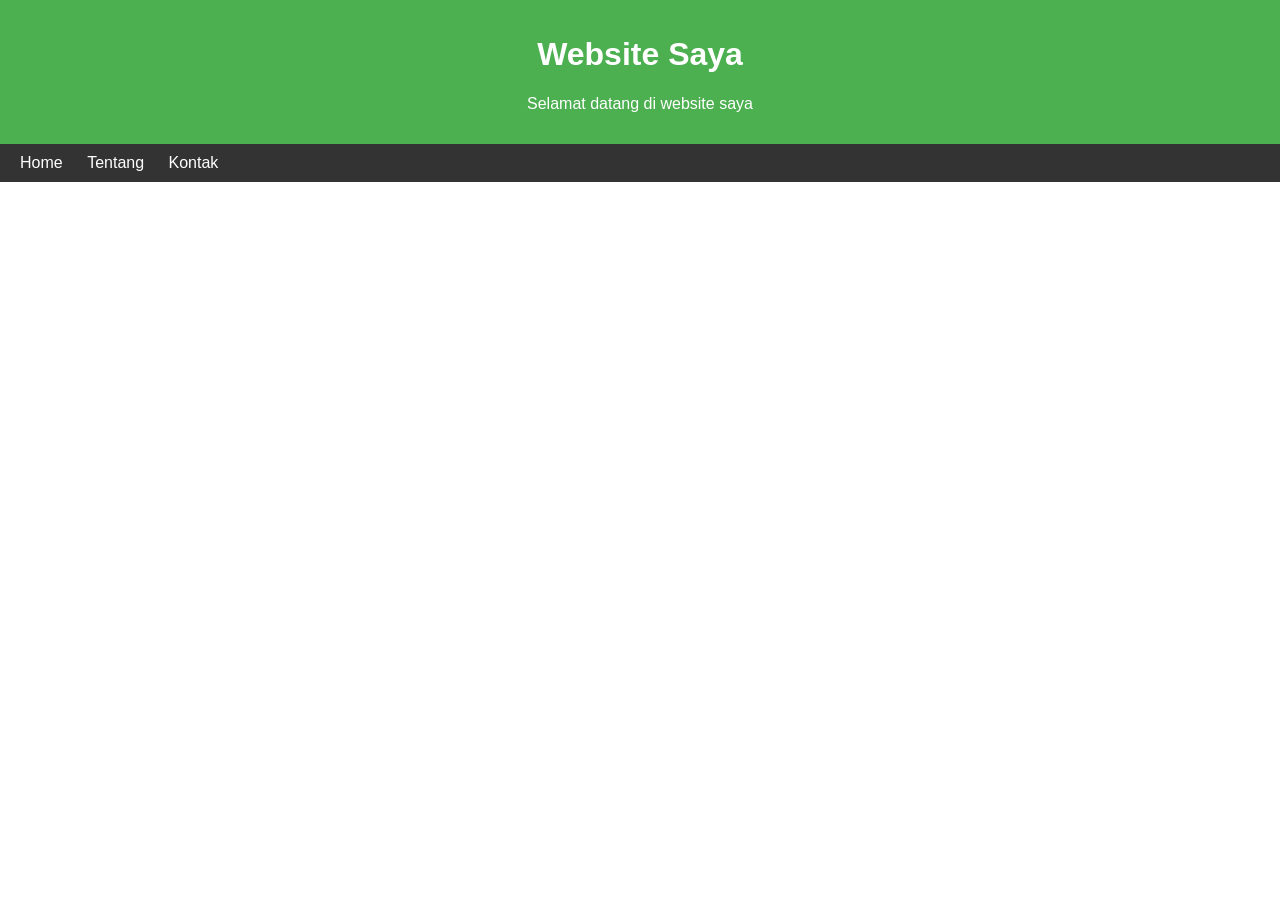
==== index.html @ 3e963b47 "nambah 3 halaman" ====
<!DOCTYPE html>
<html lang="id">
<head>
    <meta charset="UTF-8">
    <meta name="viewport" content="width=device-width, initial-scale=1.0">
    <title>Contoh Header</title>
    <link rel="stylesheet" href="style.css">
</head>
<body>
    <header>
    <h1>Website Saya</h1>
    <p>Selamat datang di website saya</p>
    </header>
<nav>
    <a href="#">Home</a>
    <a href="tentang.html">Tentang</a>
    <a href="kontak.html">Kontak</a>
</nav>

</body>
</html>
---- style.css ----
body {
            margin: 0;
            font-family: Arial, sans-serif;
        }
        header {
            background-color: #4CAF50;
            color: white;
            padding: 15px;
            text-align: center;
        }
        nav {
            background-color: #333;
            padding: 10px;
        }
        nav a {
            color: white;
            margin: 0 10px;
            text-decoration: none;
        }
        nav a:hover {
            text-decoration: underline;
        }
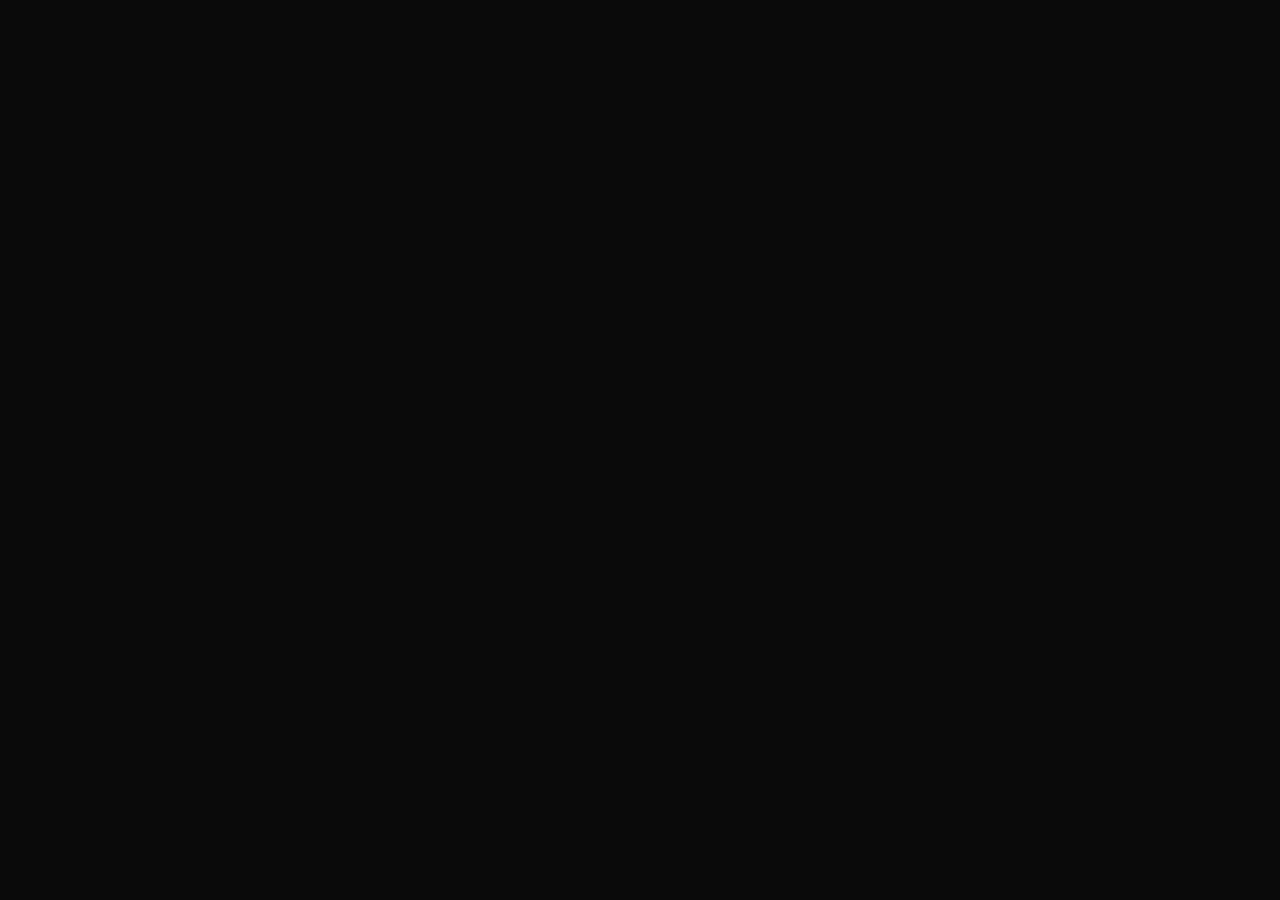
==== commit 247a3f4f: "new web" ====
--- a/index.html
+++ b/index.html
@@ -1,21 +1,216 @@
 <!DOCTYPE html>
 <html lang="id">
+
 <head>
-    <meta charset="UTF-8">
-    <meta name="viewport" content="width=device-width, initial-scale=1.0">
-    <title>Contoh Header</title>
-    <link rel="stylesheet" href="style.css">
-</head>
-<body>
-    <header>
-    <h1>Website Saya</h1>
-    <p>Selamat datang di website saya</p>
-    </header>
-<nav>
-    <a href="#">Home</a>
-    <a href="tentang.html">Tentang</a>
-    <a href="kontak.html">Kontak</a>
-</nav>
-
-</body>
-</html>+  <meta charset="UTF-8">
+  <meta name="viewport" content="width=device-width, initial-scale=1.0">
+  <title>LUXORA — Aksesori Premium Pria & Wanita</title>
+  <link
+    href="https://fonts.googleapis.com/css2?family=Cormorant+Garamond:ital,wght@0,300;0,400;0,600;1,300;1,400&family=Montserrat:wght@300;400;500;600&display=swap"
+    rel="stylesheet">
+  <style>
+    :root {
+      --gold: #C9A96E;
+      --gold-light: #E8D5B0;
+      --gold-dark: #9A7A45;
+      --black: #0A0A0A;
+      --dark: #111111;
+      --dark2: #1A1A1A;
+      --dark3: #222222;
+      --white: #F8F4EE;
+      --gray: #888888;
+      --gray2: #555555;
+    }
+
+    *,
+    *::before,
+    *::after {
+      box-sizing: border-box;
+      margin: 0;
+      padding: 0;
+    }
+
+    html {
+      scroll-behavior: smooth;
+    }
+
+    body {
+      font-family: 'Montserrat', sans-serif;
+      background: var(--black);
+      color: var(--white);
+      overflow-x: hidden;
+      cursor: none;
+    }
+
+    .cursor {
+      width: 10px;
+      height: 10px;
+      background: var(--gold);
+      border-radius: 50%;
+      position: fixed;
+      z-index: 9999;
+      pointer-events: none;
+      transform: translate(-50%, -50%);
+      transition: transform 0.1s ease;
+    }
+
+    .cursor-follower {
+      width: 36px;
+      height: 36px;
+      border: 1px solid var(--gold);
+      border-radius: 50%;
+      position: fixed;
+      z-index: 9998;
+      pointer-events: none;
+      transform: translate(-50%, -50%);
+      transition: all 0.15s ease;
+      opacity: 0.6;
+    }
+
+    ::-webkit-scrollbar {
+      width: 4px;
+    }
+
+    ::-webkit-scrollbar-track {
+      background: var(--dark);
+    }
+
+    ::-webkit-scrollbar-thumb {
+      background: var(--gold);
+      border-radius: 2px;
+    }
+
+    nav {
+      position: fixed;
+      top: 0;
+      left: 0;
+      right: 0;
+      z-index: 100;
+      display: flex;
+      align-items: center;
+      justify-content: space-between;
+      padding: 24px 60px;
+      background: linear-gradient(to bottom, rgba(10, 10, 10, 0.95) 0%, transparent 100%);
+      transition: background 0.4s;
+    }
+
+    nav.scrolled {
+      background: rgba(10, 10, 10, 0.97);
+      border-bottom: 1px solid rgba(201, 169, 110, 0.15);
+    }
+
+    .nav-logo {
+      font-family: 'Cormorant Garamond', serif;
+      font-size: 26px;
+      font-weight: 300;
+      letter-spacing: 6px;
+      color: var(--gold);
+      text-decoration: none;
+    }
+
+    .nav-logo span {
+      font-style: italic;
+      font-weight: 400;
+    }
+
+    .nav-links {
+      display: flex;
+      gap: 36px;
+      list-style: none;
+    }
+    .nav-links a {
+      text-decoration: none;
+      color: var(--white);
+      font-size: 11px;
+      font-weight: 500;
+      letter-spacing: 3px;
+      text-transform: uppercase;
+      position: relative;
+      transition: color 0.3s;
+    }
+
+    .nav-links a::after {
+      content: '';
+      position: absolute;
+      bottom: -4px;
+      left: 0;
+      right: 0;
+      height: 1px;
+      background: var(--gold);
+      transform: scaleX(0);
+      transition: transform 0.3s;
+    }
+
+    .nav-links a:hover {
+      color: var(--gold);
+    }
+
+    .nav-links a:hover::after {
+      transform: scaleX(1);
+    }
+
+    .nav-icons {
+      display: flex;
+      gap: 22px;
+      align-items: center;
+    }
+
+    .nav-icons button {
+      background: none;
+      border: none;
+      color: var(--white);
+      font-size: 18px;
+      cursor: none;
+      transition: color 0.3s;
+      position: relative;
+    }
+    .nav-icons button:hover {
+      color: var(--gold);
+    }
+
+    .cart-badge {
+      position: absolute;
+      top: -8px;
+      right: -8px;
+      width: 17px;
+      height: 17px;
+      background: var(--gold);
+      border-radius: 50%;
+      font-size: 9px;
+      font-weight: 600;
+      color: var(--black);
+      display: flex;
+      align-items: center;
+      justify-content: center;
+    }
+
+    /* ── HERO ── */
+    .hero {
+      height: 100vh;
+      position: relative;
+      display: flex;
+      align-items: center;
+      justify-content: center;
+      overflow: hidden;
+    }
+
+    .hero-bg {
+      position: absolute;
+      inset: 0;
+      background:
+        radial-gradient(ellipse 80% 60% at 70% 50%, rgba(201, 169, 110, 0.08) 0%, transparent 60%),
+        radial-gradient(ellipse 50% 80% at 20% 80%, rgba(201, 169, 110, 0.05) 0%, transparent 50%),
+        var(--black);
+    }
+
+    /* Animated grid lines */
+    .hero-bg::before {
+      content: '';
+      position: absolute;
+      inset: 0;
+      background-image:
+        linear-gradient(rgba(201, 169, 110, 0.04) 1px, transparent 1px),
+        linear-gradient(90deg, rgba(201, 169, 110, 0.04) 1px, transparent 1px);
+      background-size: 80px 80px;
+      animation: gridPan 20s linear infinite;
+    }
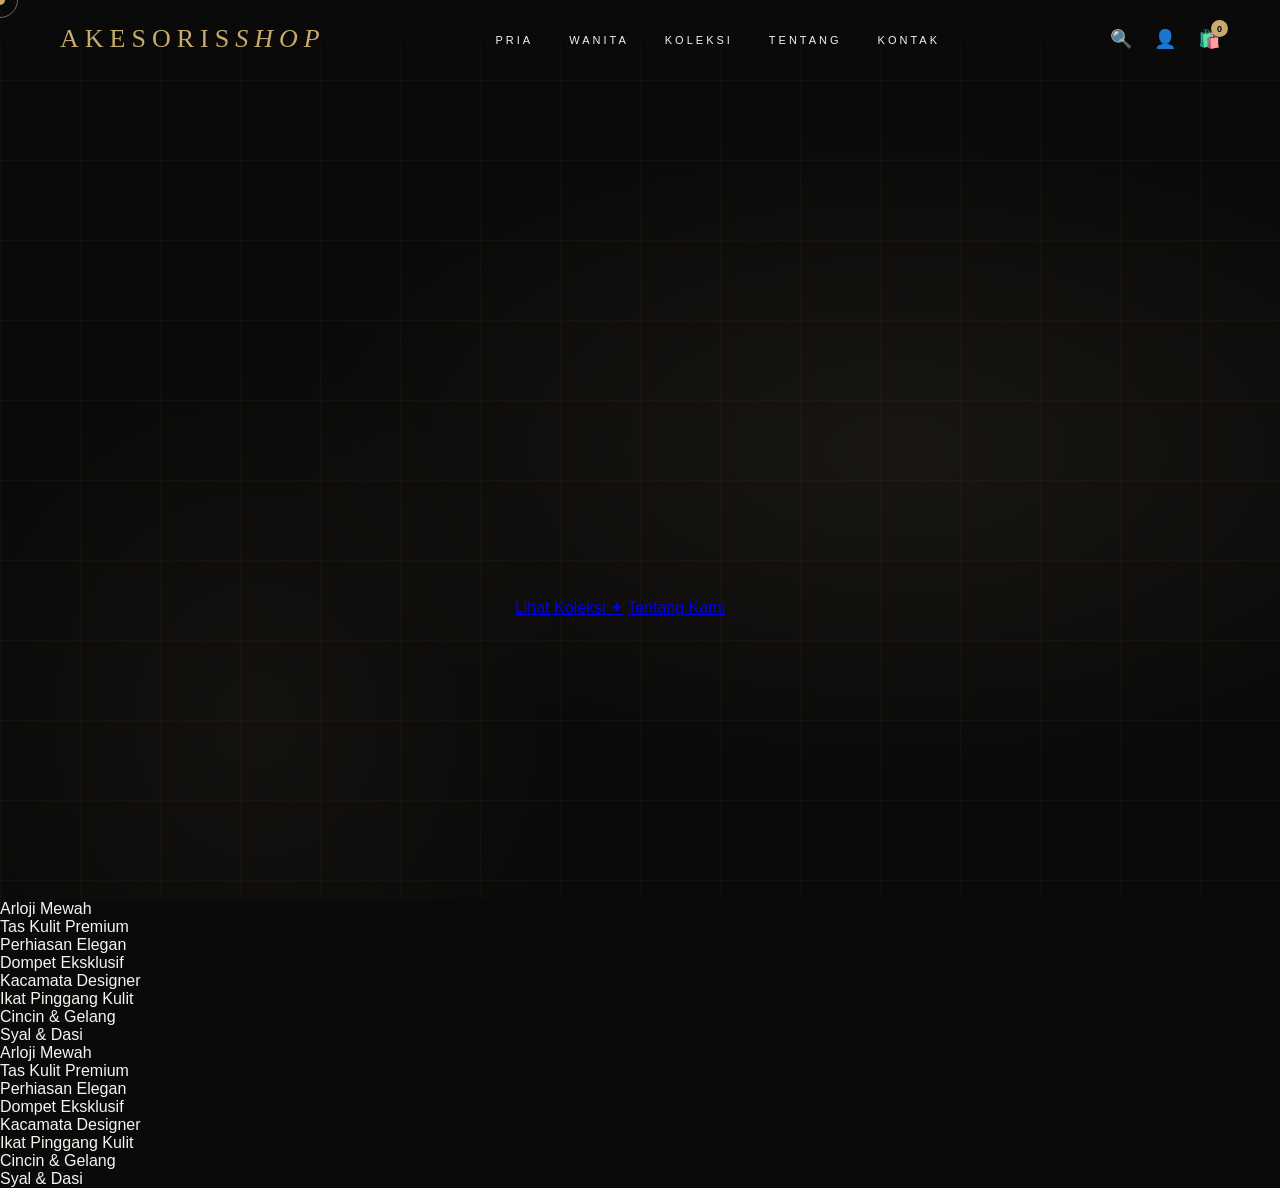
==== commit c5a515f3: "Nambah teks" ====
--- a/index.html
+++ b/index.html
@@ -4,213 +4,106 @@
 <head>
   <meta charset="UTF-8">
   <meta name="viewport" content="width=device-width, initial-scale=1.0">
-  <title>LUXORA — Aksesori Premium Pria & Wanita</title>
+  <title>Akeseoris Shop</title>
   <link
     href="https://fonts.googleapis.com/css2?family=Cormorant+Garamond:ital,wght@0,300;0,400;0,600;1,300;1,400&family=Montserrat:wght@300;400;500;600&display=swap"
     rel="stylesheet">
-  <style>
-    :root {
-      --gold: #C9A96E;
-      --gold-light: #E8D5B0;
-      --gold-dark: #9A7A45;
-      --black: #0A0A0A;
-      --dark: #111111;
-      --dark2: #1A1A1A;
-      --dark3: #222222;
-      --white: #F8F4EE;
-      --gray: #888888;
-      --gray2: #555555;
-    }
+  <link rel="stylesheet" href="style.css">
+</head>
+<body>
+  <div class="cursor" id="cursor"></div>
+  <div class="cursor-follower" id="cursorFollower"></div>
 
-    *,
-    *::before,
-    *::after {
-      box-sizing: border-box;
-      margin: 0;
-      padding: 0;
-    }
-
-    html {
-      scroll-behavior: smooth;
-    }
-
-    body {
-      font-family: 'Montserrat', sans-serif;
-      background: var(--black);
-      color: var(--white);
-      overflow-x: hidden;
-      cursor: none;
-    }
-
-    .cursor {
-      width: 10px;
-      height: 10px;
-      background: var(--gold);
-      border-radius: 50%;
-      position: fixed;
-      z-index: 9999;
-      pointer-events: none;
-      transform: translate(-50%, -50%);
-      transition: transform 0.1s ease;
-    }
-
-    .cursor-follower {
-      width: 36px;
-      height: 36px;
-      border: 1px solid var(--gold);
-      border-radius: 50%;
-      position: fixed;
-      z-index: 9998;
-      pointer-events: none;
-      transform: translate(-50%, -50%);
-      transition: all 0.15s ease;
-      opacity: 0.6;
-    }
-
-    ::-webkit-scrollbar {
-      width: 4px;
-    }
-
-    ::-webkit-scrollbar-track {
-      background: var(--dark);
-    }
-
-    ::-webkit-scrollbar-thumb {
-      background: var(--gold);
-      border-radius: 2px;
-    }
-
-    nav {
-      position: fixed;
-      top: 0;
-      left: 0;
-      right: 0;
-      z-index: 100;
-      display: flex;
-      align-items: center;
-      justify-content: space-between;
-      padding: 24px 60px;
-      background: linear-gradient(to bottom, rgba(10, 10, 10, 0.95) 0%, transparent 100%);
-      transition: background 0.4s;
-    }
-
-    nav.scrolled {
-      background: rgba(10, 10, 10, 0.97);
-      border-bottom: 1px solid rgba(201, 169, 110, 0.15);
-    }
-
-    .nav-logo {
-      font-family: 'Cormorant Garamond', serif;
-      font-size: 26px;
-      font-weight: 300;
-      letter-spacing: 6px;
-      color: var(--gold);
-      text-decoration: none;
-    }
-
-    .nav-logo span {
-      font-style: italic;
-      font-weight: 400;
-    }
-
-    .nav-links {
-      display: flex;
-      gap: 36px;
-      list-style: none;
-    }
-    .nav-links a {
-      text-decoration: none;
-      color: var(--white);
-      font-size: 11px;
-      font-weight: 500;
-      letter-spacing: 3px;
-      text-transform: uppercase;
-      position: relative;
-      transition: color 0.3s;
-    }
-
-    .nav-links a::after {
-      content: '';
-      position: absolute;
-      bottom: -4px;
-      left: 0;
-      right: 0;
-      height: 1px;
-      background: var(--gold);
-      transform: scaleX(0);
-      transition: transform 0.3s;
-    }
-
-    .nav-links a:hover {
-      color: var(--gold);
-    }
-
-    .nav-links a:hover::after {
-      transform: scaleX(1);
-    }
-
-    .nav-icons {
-      display: flex;
-      gap: 22px;
-      align-items: center;
-    }
-
-    .nav-icons button {
-      background: none;
-      border: none;
-      color: var(--white);
-      font-size: 18px;
-      cursor: none;
-      transition: color 0.3s;
-      position: relative;
-    }
-    .nav-icons button:hover {
-      color: var(--gold);
-    }
-
-    .cart-badge {
-      position: absolute;
-      top: -8px;
-      right: -8px;
-      width: 17px;
-      height: 17px;
-      background: var(--gold);
-      border-radius: 50%;
-      font-size: 9px;
-      font-weight: 600;
-      color: var(--black);
-      display: flex;
-      align-items: center;
-      justify-content: center;
-    }
-
-    /* ── HERO ── */
-    .hero {
-      height: 100vh;
-      position: relative;
-      display: flex;
-      align-items: center;
-      justify-content: center;
-      overflow: hidden;
-    }
-
-    .hero-bg {
-      position: absolute;
-      inset: 0;
-      background:
-        radial-gradient(ellipse 80% 60% at 70% 50%, rgba(201, 169, 110, 0.08) 0%, transparent 60%),
-        radial-gradient(ellipse 50% 80% at 20% 80%, rgba(201, 169, 110, 0.05) 0%, transparent 50%),
-        var(--black);
-    }
-
-    /* Animated grid lines */
-    .hero-bg::before {
-      content: '';
-      position: absolute;
-      inset: 0;
-      background-image:
-        linear-gradient(rgba(201, 169, 110, 0.04) 1px, transparent 1px),
-        linear-gradient(90deg, rgba(201, 169, 110, 0.04) 1px, transparent 1px);
-      background-size: 80px 80px;
-      animation: gridPan 20s linear infinite;
-    }+  <nav id="navbar">
+    <a href="#" class="nav-logo">AKESORIS<span>SHOP</span></a>
+    <ul class="nav-links">
+      <li><a href="#pria">Pria</a></li>
+      <li><a href="#wanita">Wanita</a></li>
+      <li><a href="#koleksi">Koleksi</a></li>
+      <li><a href="#tentang">Tentang</a></li>
+      <li><a href="#kontak">Kontak</a></li>
+    </ul>
+    <div class="nav-icons">
+      <button title="Cari" onclick="toggleSearch()">🔍</button>
+      <button title="Akun" onclick="toggleUser()">👤</button>
+      <button onclick="toggleCart()" title="Keranjang" style="position:relative">
+        🛍️
+        <span class="cart-badge" id="cartBadge">0</span>
+      </button>
+    </div>
+  </nav>
+  <section class="hero">
+    <div class="hero-bg">
+      <div class="hero-float"></div>
+      <div class="hero-float"></div>
+      <div class="hero-float"></div>
+    </div>
+    <div class="hero-content">
+      <p class="hero-eyebrow">Koleksi Eksklusif 2025</p>
+      <h1 class="hero-title">Gaya Yang<br><em>Berbicara</em></h1>
+      <p class="hero-subtitle">Aksesori Premium · Pria & Wanita · Kurated dengan Selera</p>
+      <div class="hero-cta">
+        <a href="#koleksi" class="btn-primary">Lihat Koleksi ✦</a>
+        <a href="#tentang" class="btn-outline">Tentang Kami</a>
+      </div>
+    </div>
+    <div class="hero-scroll">
+      <span>Scroll</span>
+      <div class="scroll-line"></div>
+    </div>
+  </section>
+    </section>
+  <div class="marquee-section">
+    <div class="marquee-track" id="marqueeTrack">
+      <div class="marquee-item"><span>Arloji Mewah</span>
+        <div class="marquee-dot"></div>
+      </div>
+      <div class="marquee-item"><span>Tas Kulit Premium</span>
+        <div class="marquee-dot"></div>
+      </div>
+      <div class="marquee-item"><span>Perhiasan Elegan</span>
+        <div class="marquee-dot"></div>
+      </div>
+      <div class="marquee-item"><span>Dompet Eksklusif</span>
+        <div class="marquee-dot"></div>
+      </div>
+      <div class="marquee-item"><span>Kacamata Designer</span>
+        <div class="marquee-dot"></div>
+      </div>
+      <div class="marquee-item"><span>Ikat Pinggang Kulit</span>
+        <div class="marquee-dot"></div>
+      </div>
+      <div class="marquee-item"><span>Cincin & Gelang</span>
+        <div class="marquee-dot"></div>
+      </div>
+      <div class="marquee-item"><span>Syal & Dasi</span>
+        <div class="marquee-dot"></div>
+      </div>
+      <div class="marquee-item"><span>Arloji Mewah</span>
+        <div class="marquee-dot"></div>
+      </div>
+      <div class="marquee-item"><span>Tas Kulit Premium</span>
+        <div class="marquee-dot"></div>
+      </div>
+      <div class="marquee-item"><span>Perhiasan Elegan</span>
+        <div class="marquee-dot"></div>
+      </div>
+      <div class="marquee-item"><span>Dompet Eksklusif</span>
+        <div class="marquee-dot"></div>
+      </div>
+      <div class="marquee-item"><span>Kacamata Designer</span>
+        <div class="marquee-dot"></div>
+      </div>
+      <div class="marquee-item"><span>Ikat Pinggang Kulit</span>
+        <div class="marquee-dot"></div>
+      </div>
+      <div class="marquee-item"><span>Cincin & Gelang</span>
+        <div class="marquee-dot"></div>
+      </div>
+      <div class="marquee-item"><span>Syal & Dasi</span>
+        <div class="marquee-dot"></div>
+      </div>
+    </div>
+  </div>
+</body>
+</html>
--- a/style.css
+++ b/style.css
@@ -0,0 +1,260 @@
+
+:root {
+      --gold: #C9A96E;
+      --gold-light: #E8D5B0;
+      --gold-dark: #9A7A45;
+      --black: #0A0A0A;
+      --dark: #111111;
+      --dark2: #1A1A1A;
+      --dark3: #222222;
+      --white: #F8F4EE;
+      --gray: #888888;
+      --gray2: #555555;
+    }
+
+    *,
+    *::before,
+    *::after {
+      box-sizing: border-box;
+      margin: 0;
+      padding: 0;
+    }
+
+    html {
+      scroll-behavior: smooth;
+    }
+
+    body {
+      font-family: 'Montserrat', sans-serif;
+      background: var(--black);
+      color: var(--white);
+      overflow-x: hidden;
+      cursor: none;
+    }
+
+    .cursor {
+      width: 10px;
+      height: 10px;
+      background: var(--gold);
+      border-radius: 50%;
+      position: fixed;
+      z-index: 9999;
+      pointer-events: none;
+      transform: translate(-50%, -50%);
+      transition: transform 0.1s ease;
+    }
+
+    .cursor-follower {
+      width: 36px;
+      height: 36px;
+      border: 1px solid var(--gold);
+      border-radius: 50%;
+      position: fixed;
+      z-index: 9998;
+      pointer-events: none;
+      transform: translate(-50%, -50%);
+      transition: all 0.15s ease;
+      opacity: 0.6;
+    }
+
+    ::-webkit-scrollbar {
+      width: 4px;
+    }
+
+    ::-webkit-scrollbar-track {
+      background: var(--dark);
+    }
+
+    ::-webkit-scrollbar-thumb {
+      background: var(--gold);
+      border-radius: 2px;
+    }
+
+    nav {
+      position: fixed;
+      top: 0;
+      left: 0;
+      right: 0;
+      z-index: 100;
+      display: flex;
+      align-items: center;
+      justify-content: space-between;
+      padding: 24px 60px;
+      background: linear-gradient(to bottom, rgba(10, 10, 10, 0.95) 0%, transparent 100%);
+      transition: background 0.4s;
+    }
+
+    nav.scrolled {
+      background: rgba(10, 10, 10, 0.97);
+      border-bottom: 1px solid rgba(201, 169, 110, 0.15);
+    }
+
+    .nav-logo {
+      font-family: 'Cormorant Garamond', serif;
+      font-size: 26px;
+      font-weight: 300;
+      letter-spacing: 6px;
+      color: var(--gold);
+      text-decoration: none;
+    }
+
+    .nav-logo span {
+      font-style: italic;
+      font-weight: 400;
+    }
+
+    .nav-links {
+      display: flex;
+      gap: 36px;
+      list-style: none;
+    }
+    .nav-links a {
+      text-decoration: none;
+      color: var(--white);
+      font-size: 11px;
+      font-weight: 500;
+      letter-spacing: 3px;
+      text-transform: uppercase;
+      position: relative;
+      transition: color 0.3s;
+    }
+
+    .nav-links a::after {
+      content: '';
+      position: absolute;
+      bottom: -4px;
+      left: 0;
+      right: 0;
+      height: 1px;
+      background: var(--gold);
+      transform: scaleX(0);
+      transition: transform 0.3s;
+    }
+
+    .nav-links a:hover {
+      color: var(--gold);
+    }
+
+    .nav-links a:hover::after {
+      transform: scaleX(1);
+    }
+
+    .nav-icons {
+      display: flex;
+      gap: 22px;
+      align-items: center;
+    }
+
+    .nav-icons button {
+      background: none;
+      border: none;
+      color: var(--white);
+      font-size: 18px;
+      cursor: none;
+      transition: color 0.3s;
+      position: relative;
+    }
+    .nav-icons button:hover {
+      color: var(--gold);
+    }
+
+    .cart-badge {
+      position: absolute;
+      top: -8px;
+      right: -8px;
+      width: 17px;
+      height: 17px;
+      background: var(--gold);
+      border-radius: 50%;
+      font-size: 9px;
+      font-weight: 600;
+      color: var(--black);
+      display: flex;
+      align-items: center;
+      justify-content: center;
+    }
+
+    .hero {
+      height: 100vh;
+      position: relative;
+      display: flex;
+      align-items: center;
+      justify-content: center;
+      overflow: hidden;
+    }
+
+    .hero-bg {
+      position: absolute;
+      inset: 0;
+      background:
+        radial-gradient(ellipse 80% 60% at 70% 50%, rgba(201, 169, 110, 0.08) 0%, transparent 60%),
+        radial-gradient(ellipse 50% 80% at 20% 80%, rgba(201, 169, 110, 0.05) 0%, transparent 50%),
+        var(--black);
+    }
+
+    .hero-bg::before {
+      content: '';
+      position: absolute;
+      inset: 0;
+      background-image:
+        linear-gradient(rgba(201, 169, 110, 0.04) 1px, transparent 1px),
+        linear-gradient(90deg, rgba(201, 169, 110, 0.04) 1px, transparent 1px);
+      background-size: 80px 80px;
+      animation: gridPan 20s linear infinite;
+    }
+  
+    @keyframes gridPan {
+      from {
+        transform: translateY(0);
+      }
+
+      to {
+        transform: translateY(80px);
+      }
+    }
+
+    .hero-content {
+      position: relative;
+      z-index: 2;
+      text-align: center;
+      max-width: 900px;
+      padding: 0 24px;
+    }
+
+    .hero-eyebrow {
+      font-size: 10px;
+      letter-spacing: 5px;
+      text-transform: uppercase;
+      color: var(--gold);
+      margin-bottom: 28px;
+      font-weight: 500;
+      opacity: 0;
+      animation: fadeUp 1s 0.3s forwards;
+    }
+
+    .hero-title {
+      font-family: 'Cormorant Garamond', serif;
+      font-size: clamp(64px, 10vw, 130px);
+      font-weight: 300;
+      line-height: 0.9;
+      letter-spacing: -2px;
+      color: var(--white);
+      opacity: 0;
+      animation: fadeUp 1s 0.5s forwards;
+    }
+
+    .hero-title em {
+      font-style: italic;
+      color: var(--gold);
+      display: block;
+    }
+
+    .hero-subtitle {
+      font-size: 12px;
+      letter-spacing: 3px;
+      color: var(--gray);
+      margin-top: 32px;
+      font-weight: 300;
+      opacity: 0;
+      animation: fadeUp 1s 0.7s forwards;
+    }
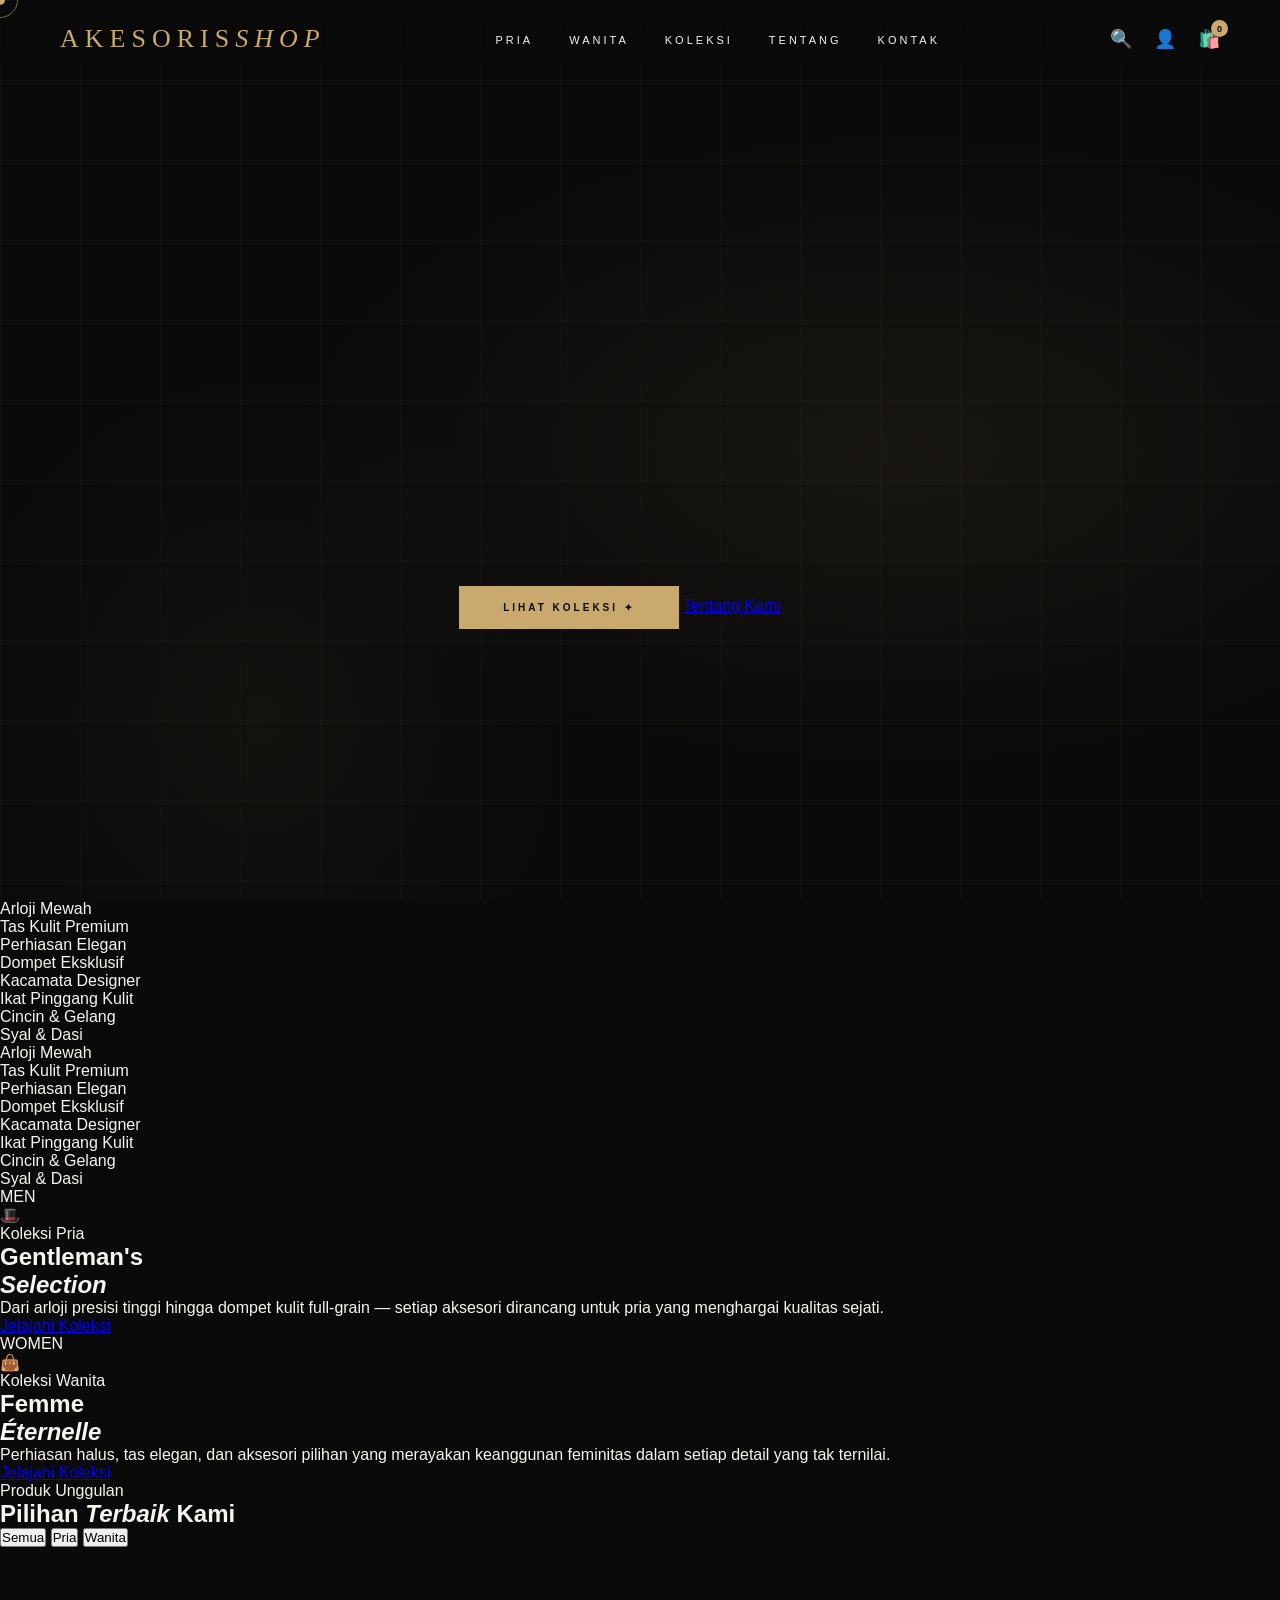
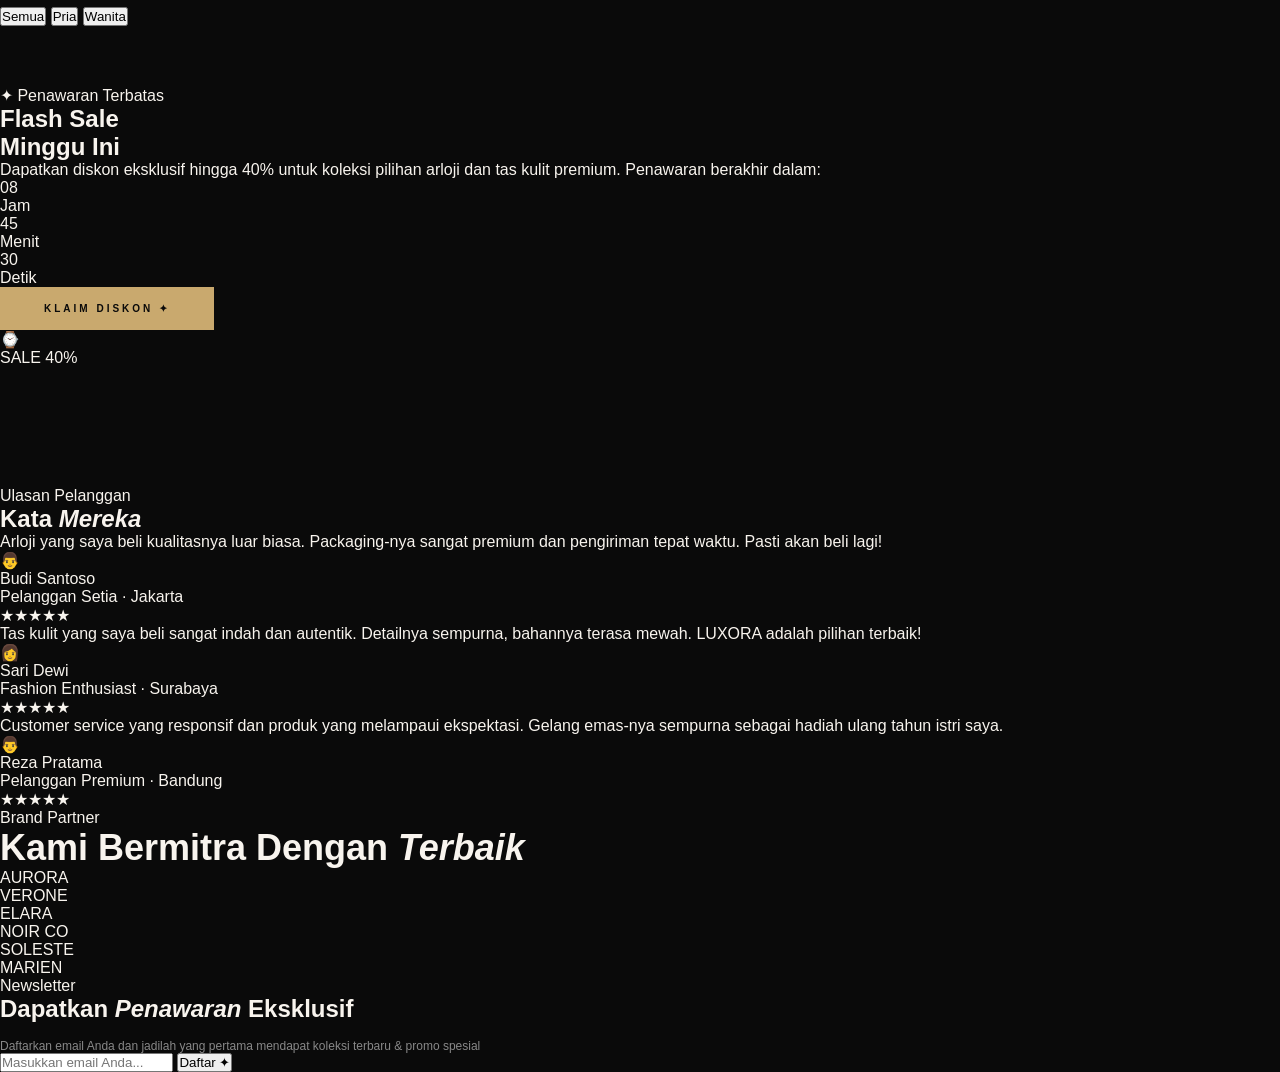
==== commit 3955748a: "Add brand partner section and newsletter signup" ====
--- a/index.html
+++ b/index.html
@@ -10,6 +10,7 @@
     rel="stylesheet">
   <link rel="stylesheet" href="style.css">
 </head>
+
 <body>
   <div class="cursor" id="cursor"></div>
   <div class="cursor-follower" id="cursorFollower"></div>
@@ -52,7 +53,7 @@
       <div class="scroll-line"></div>
     </div>
   </section>
-    </section>
+  </section>
   <div class="marquee-section">
     <div class="marquee-track" id="marqueeTrack">
       <div class="marquee-item"><span>Arloji Mewah</span>
@@ -105,5 +106,177 @@
       </div>
     </div>
   </div>
+  <div class="categories-section">
+    <div class="cat-grid">
+      <div class="cat-panel men" id="pria">
+        <div class="cat-bg-text">MEN</div>
+        <div class="cat-icon-display">🎩</div>
+        <div class="cat-content">
+          <p class="cat-label">Koleksi Pria</p>
+          <h2 class="cat-title">Gentleman's<br><em>Selection</em></h2>
+          <p class="cat-desc">Dari arloji presisi tinggi hingga dompet kulit full-grain — setiap aksesori dirancang
+            untuk pria yang menghargai kualitas sejati.</p>
+          <a href="#" class="cat-link" onclick="filterGender('pria')">
+            <div class="cat-link-line"></div>
+            Jelajahi Koleksi
+          </a>
+        </div>
+      </div>
+      <div class="cat-panel women" id="wanita">
+        <div class="cat-bg-text">WOMEN</div>
+        <div class="cat-icon-display">👜</div>
+        <div class="cat-content">
+          <p class="cat-label">Koleksi Wanita</p>
+          <h2 class="cat-title">Femme<br><em>Éternelle</em></h2>
+          <p class="cat-desc">Perhiasan halus, tas elegan, dan aksesori pilihan yang merayakan keanggunan feminitas
+            dalam setiap detail yang tak ternilai.</p>
+          <a href="#" class="cat-link" onclick="filterGender('wanita')">
+            <div class="cat-link-line"></div>
+            Jelajahi Koleksi
+          </a>
+        </div>
+      </div>
+    </div>
+  </div>
+  <section class="gender-section" id="koleksi">
+    <div class="section-header">
+      <p class="section-eyebrow">Produk Unggulan</p>
+      <h2 class="section-title">Pilihan <em>Terbaik</em> Kami</h2>
+      <div class="section-divider"></div>
+    </div>
+
+    <div class="gender-tabs" style="margin-bottom:60px">
+      <button class="gender-tab active" onclick="filterGender('semua', this)">Semua</button>
+      <button class="gender-tab" onclick="filterGender('pria', this)">Pria</button>
+      <button class="gender-tab" onclick="filterGender('wanita', this)">Wanita</button>
+    </div>
+
+    <div class="product-grid" id="productGrid">
+    </div>
+  </section>
+  <div class="gender-tabs" style="margin-bottom:60px">
+    <button class="gender-tab active" onclick="filterGender('semua', this)">Semua</button>
+    <button class="gender-tab" onclick="filterGender('pria', this)">Pria</button>
+    <button class="gender-tab" onclick="filterGender('wanita', this)">Wanita</button>
+  </div>
+
+  <div class="product-grid" id="productGrid">
+  </div>
+  </section>
+
+  <div style="padding: 0 0 120px;">
+    <div class="featured-banner">
+      <div>
+        <p class="featured-eyebrow">✦ Penawaran Terbatas</p>
+        <h2 class="featured-title">Flash Sale<br><strong>Minggu Ini</strong></h2>
+        <p class="featured-text">Dapatkan diskon eksklusif hingga 40% untuk koleksi pilihan arloji dan tas kulit
+          premium. Penawaran berakhir dalam:</p>
+        <div class="countdown" id="countdown">
+          <div class="countdown-item">
+            <div class="countdown-num" id="cdH">08</div>
+            <div class="countdown-label">Jam</div>
+          </div>
+          <div class="countdown-item">
+            <div class="countdown-num" id="cdM">45</div>
+            <div class="countdown-label">Menit</div>
+          </div>
+          <div class="countdown-item">
+            <div class="countdown-num" id="cdS">30</div>
+            <div class="countdown-label">Detik</div>
+          </div>
+        </div>
+        <button class="btn-primary" onclick="showToast('Penawaran disimpan!')">Klaim Diskon ✦</button>
+      </div>
+      <div class="featured-visual">
+        <div class="featured-circle">
+          <div class="featured-emoji">⌚</div>
+        </div>
+        <div class="featured-tag">SALE 40%</div>
+      </div>
+    </div>
+  </div>
+  <section class="testimonial-section">
+    <div class="section-header">
+      <p class="section-eyebrow">Ulasan Pelanggan</p>
+      <h2 class="section-title">Kata <em>Mereka</em></h2>
+      <div class="section-divider"></div>
+    </div>
+    <div class="testimonial-grid">
+      <div class="testimonial-card">
+        <p class="testimonial-text">Arloji yang saya beli kualitasnya luar biasa. Packaging-nya sangat premium dan
+          pengiriman tepat waktu. Pasti akan beli lagi!</p>
+        <div class="testimonial-author">
+          <div class="author-avatar">👨</div>
+          <div>
+            <div class="author-name">Budi Santoso</div>
+            <div class="author-role">Pelanggan Setia · Jakarta</div>
+            <div class="author-stars">
+              <span class="star">★</span><span class="star">★</span><span class="star">★</span><span
+                class="star">★</span><span class="star">★</span>
+            </div>
+          </div>
+        </div>
+      </div>
+      <div class="testimonial-card">
+        <p class="testimonial-text">Tas kulit yang saya beli sangat indah dan autentik. Detailnya sempurna, bahannya
+          terasa mewah. LUXORA adalah pilihan terbaik!</p>
+        <div class="testimonial-author">
+          <div class="author-avatar">👩</div>
+          <div>
+            <div class="author-name">Sari Dewi</div>
+            <div class="author-role">Fashion Enthusiast · Surabaya</div>
+            <div class="author-stars">
+              <span class="star">★</span><span class="star">★</span><span class="star">★</span><span
+                class="star">★</span><span class="star">★</span>
+            </div>
+          </div>
+        </div>
+      </div>
+      <div class="testimonial-card">
+        <p class="testimonial-text">Customer service yang responsif dan produk yang melampaui ekspektasi. Gelang
+          emas-nya sempurna sebagai hadiah ulang tahun istri saya.</p>
+        <div class="testimonial-author">
+          <div class="author-avatar">👨</div>
+          <div>
+            <div class="author-name">Reza Pratama</div>
+            <div class="author-role">Pelanggan Premium · Bandung</div>
+            <div class="author-stars">
+              <span class="star">★</span><span class="star">★</span><span class="star">★</span><span
+                class="star">★</span><span class="star">★</span>
+            </div>
+          </div>
+        </div>
+      </div>
+    </div>
+  </section>
+  <div class="brands-section" id="tentang">
+<div class="section-header" style="margin-bottom:0">
+<p class="section-eyebrow">Brand Partner</p>
+<h2 class="section-title" style="font-size:36px">Kami Bermitra Dengan 
+<em>Terbaik</em></h2>
+</div>
+<div class="brands-grid">
+<div class="brand-item">AURORA</div>
+<div class="brand-item">VERONE</div>
+<div class="brand-item">ELARA</div>
+<div class="brand-item">NOIR CO</div>
+<div class="brand-item">SOLESTE</div>
+<div class="brand-item">MARIEN</div>
+</div>
+</div>
+<section class="newsletter-section" id="kontak">
+<p class="section-eyebrow">Newsletter</p>
+<h2 class="section-title">Dapatkan <em>Penawaran</em> Eksklusif</h2>
+<p style="font-size:12px;color:var(--gray);margin-top:16px;letterspacing:1px;">Daftarkan email Anda dan jadilah
+yang pertama mendapat koleksi terbaru & promo spesial</p>
+<div class="newsletter-form">
+<input type="email" class="newsletter-input" placeholder="Masukkan email 
+Anda..." id="emailInput">
+<button class="newsletter-btn" onclick="subscribeNewsletter()">Daftar 
+✦</button>
+</div>
+</section>
+
 </body>
+
 </html>
--- a/style.css
+++ b/style.css
@@ -257,4 +257,36 @@
       font-weight: 300;
       opacity: 0;
       animation: fadeUp 1s 0.7s forwards;
+    }@155769941020720  
+
+    .hero-cta {
+      display: flex;
+      gap: 20px;
+      justify-content: center;
+      margin-top: 52px;
+      opacity: 0;
+      animation: fadeUp 1s 0.9s forwards;
+    }
+
+    .btn-primary {
+      background: var(--gold);
+      color: var(--black);
+      border: none;
+      padding: 16px 44px;
+      font-family: 'Montserrat', sans-serif;
+      font-size: 10px;
+      font-weight: 600;
+      letter-spacing: 3px;
+      text-transform: uppercase;
+      cursor: none;
+      transition: all 0.3s;
+      text-decoration: none;
+      display: inline-flex;
+      align-items: center;
+      gap: 10px;
+    }
+
+    .btn-primary:hover {
+      background: var(--gold-light);
+      transform: translateY(-2px);
     }
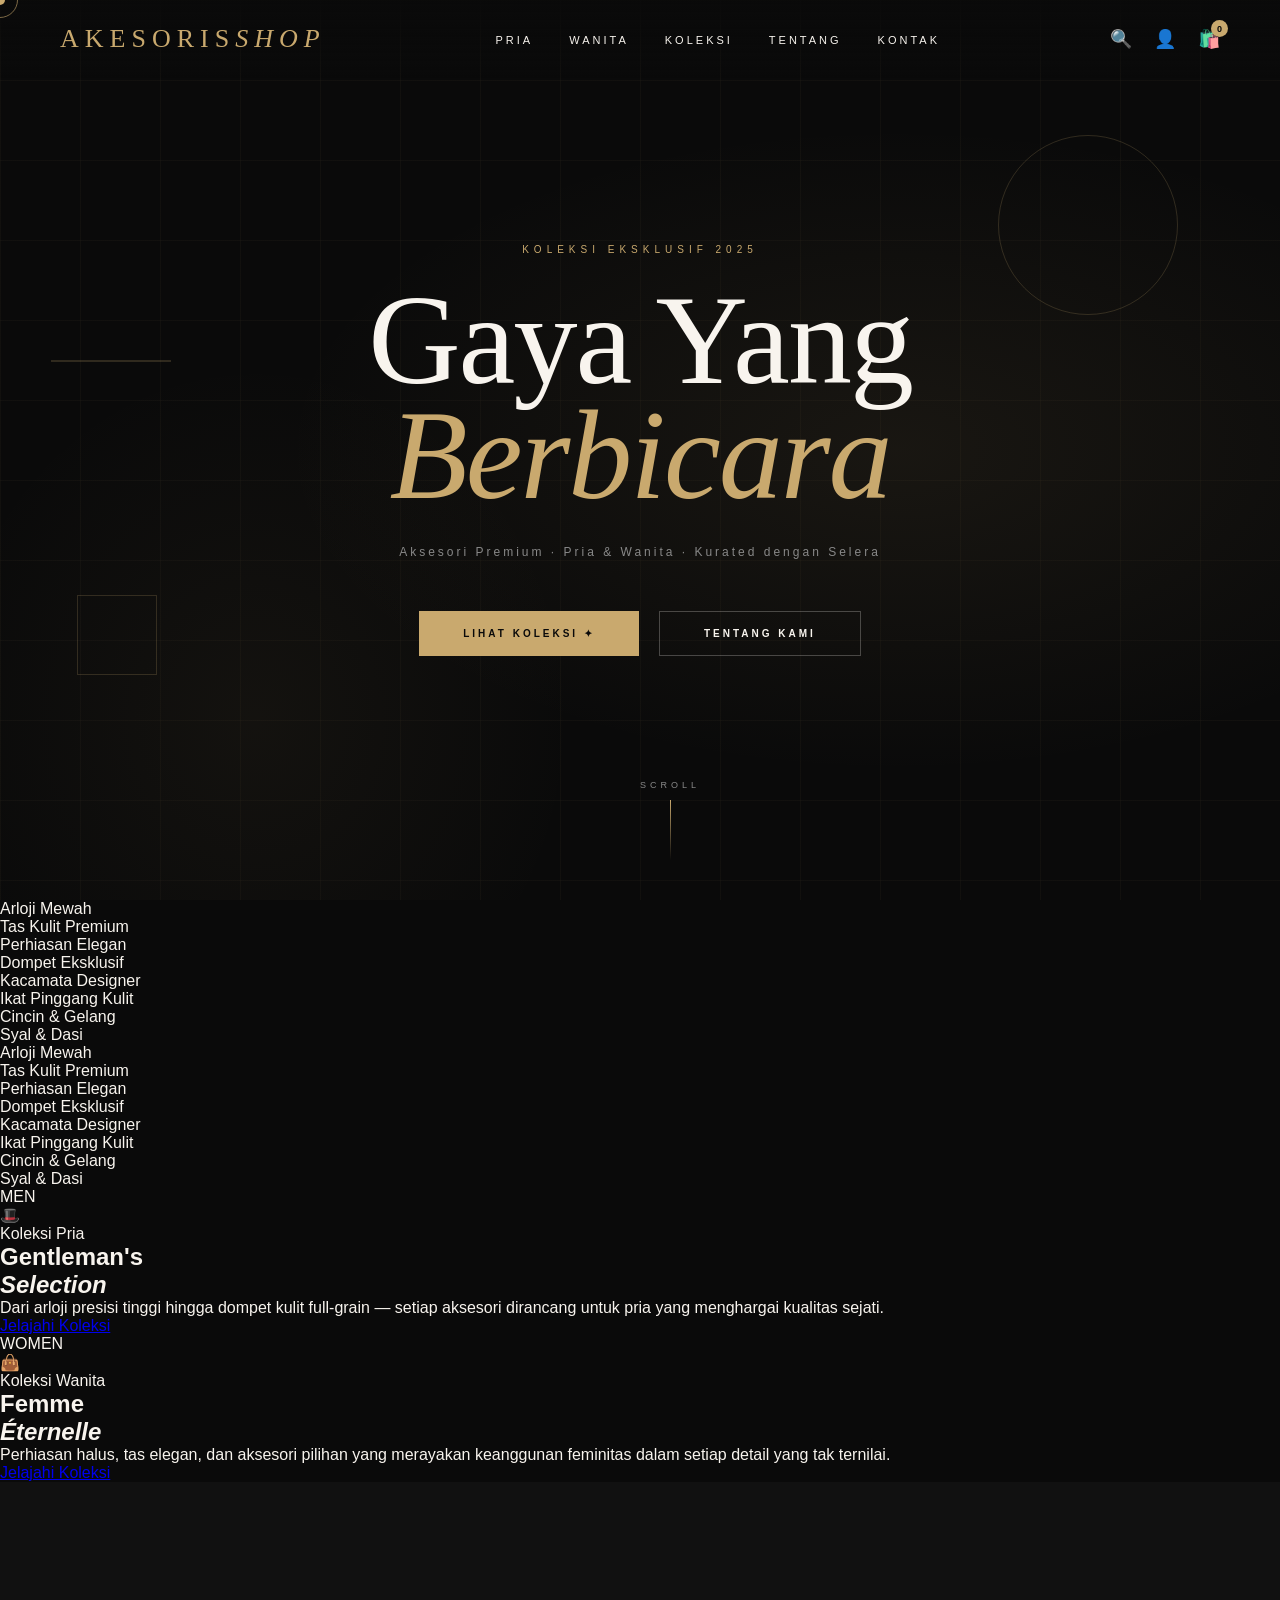
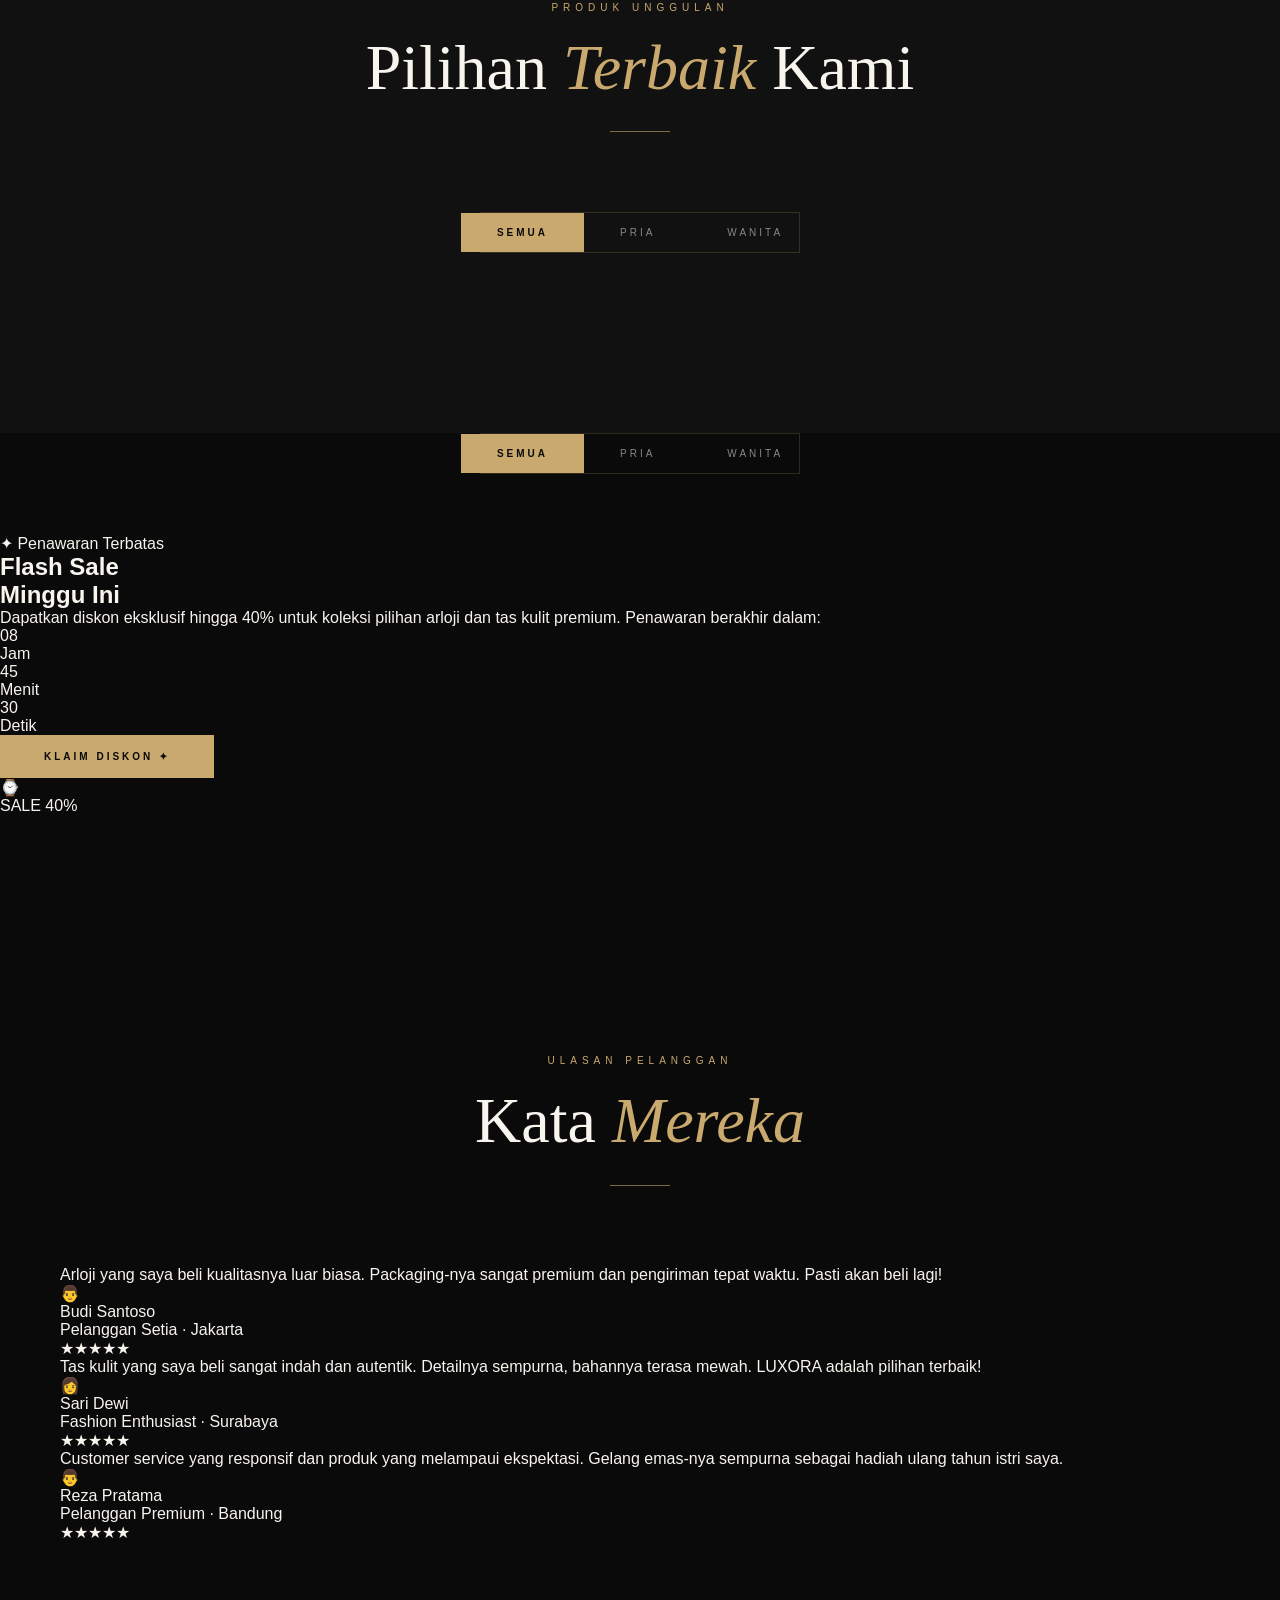
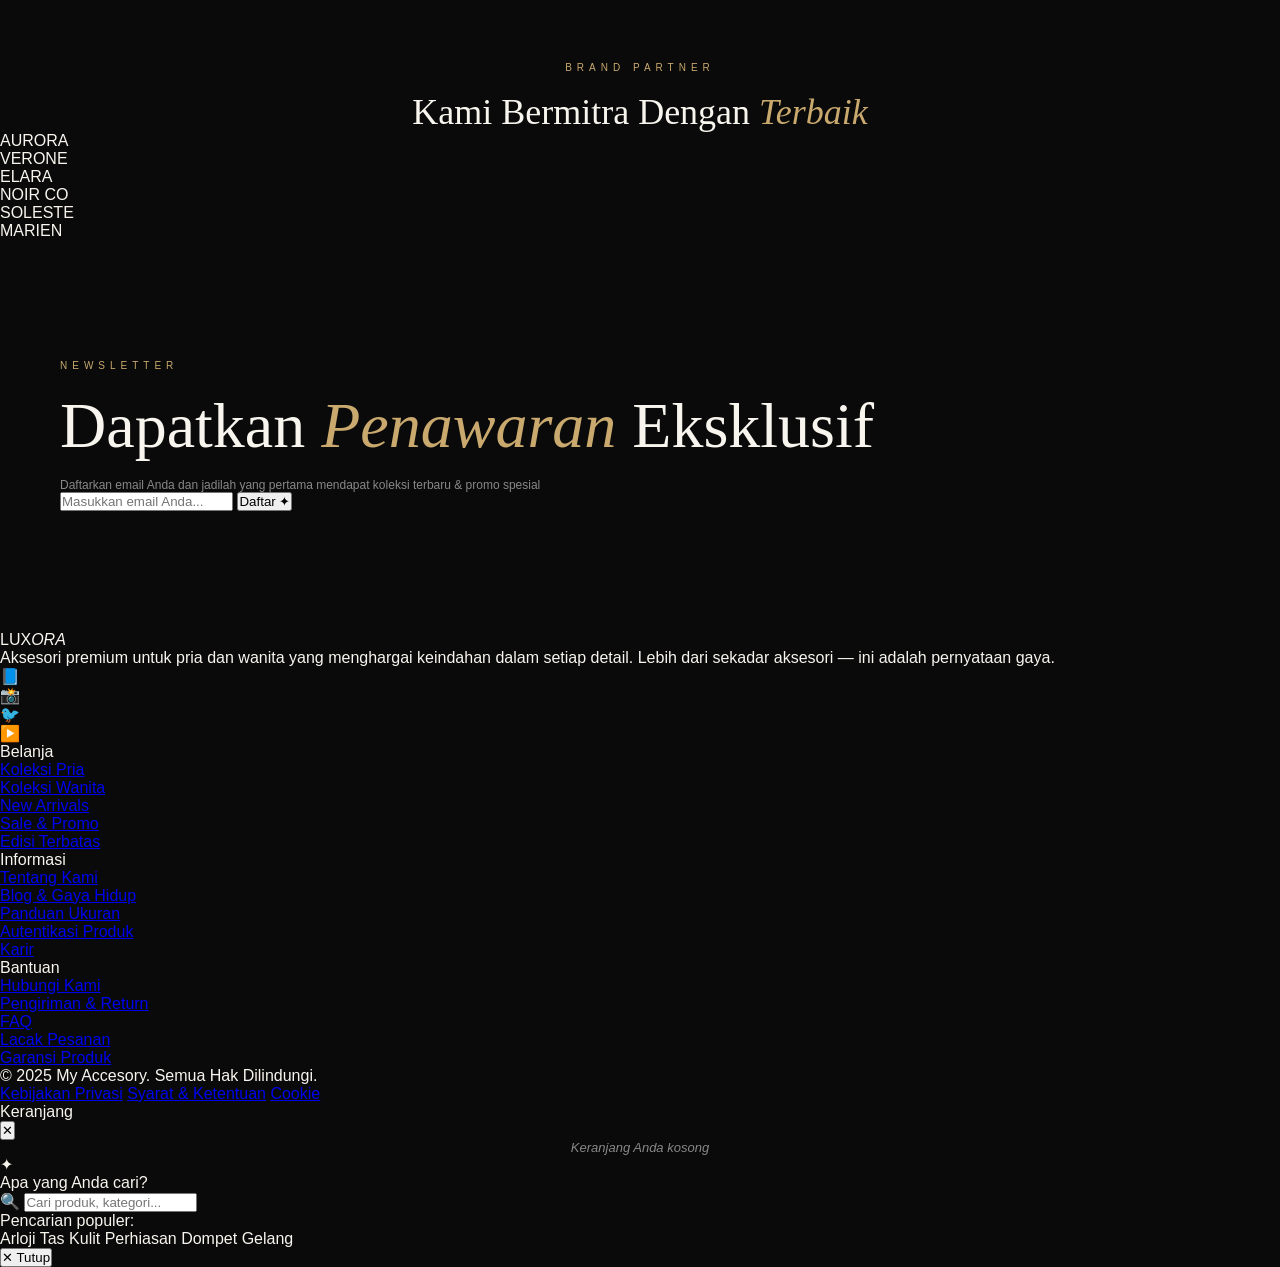
==== commit 2bb5e029: "Footer" ====
--- a/index.html
+++ b/index.html
@@ -250,33 +250,132 @@
     </div>
   </section>
   <div class="brands-section" id="tentang">
-<div class="section-header" style="margin-bottom:0">
-<p class="section-eyebrow">Brand Partner</p>
-<h2 class="section-title" style="font-size:36px">Kami Bermitra Dengan 
-<em>Terbaik</em></h2>
-</div>
-<div class="brands-grid">
-<div class="brand-item">AURORA</div>
-<div class="brand-item">VERONE</div>
-<div class="brand-item">ELARA</div>
-<div class="brand-item">NOIR CO</div>
-<div class="brand-item">SOLESTE</div>
-<div class="brand-item">MARIEN</div>
-</div>
-</div>
-<section class="newsletter-section" id="kontak">
-<p class="section-eyebrow">Newsletter</p>
-<h2 class="section-title">Dapatkan <em>Penawaran</em> Eksklusif</h2>
-<p style="font-size:12px;color:var(--gray);margin-top:16px;letterspacing:1px;">Daftarkan email Anda dan jadilah
-yang pertama mendapat koleksi terbaru & promo spesial</p>
-<div class="newsletter-form">
-<input type="email" class="newsletter-input" placeholder="Masukkan email 
+    <div class="section-header" style="margin-bottom:0">
+      <p class="section-eyebrow">Brand Partner</p>
+      <h2 class="section-title" style="font-size:36px">Kami Bermitra Dengan
+        <em>Terbaik</em>
+      </h2>
+    </div>
+    <div class="brands-grid">
+      <div class="brand-item">AURORA</div>
+      <div class="brand-item">VERONE</div>
+      <div class="brand-item">ELARA</div>
+      <div class="brand-item">NOIR CO</div>
+      <div class="brand-item">SOLESTE</div>
+      <div class="brand-item">MARIEN</div>
+    </div>
+  </div>
+  <section class="newsletter-section" id="kontak">
+    <p class="section-eyebrow">Newsletter</p>
+    <h2 class="section-title">Dapatkan <em>Penawaran</em> Eksklusif</h2>
+    <p style="font-size:12px;color:var(--gray);margin-top:16px;letterspacing:1px;">Daftarkan email Anda dan jadilah
+      yang pertama mendapat koleksi terbaru & promo spesial</p>
+    <div class="newsletter-form">
+      <input type="email" class="newsletter-input" placeholder="Masukkan email 
 Anda..." id="emailInput">
-<button class="newsletter-btn" onclick="subscribeNewsletter()">Daftar 
-✦</button>
-</div>
-</section>
+      <button class="newsletter-btn" onclick="subscribeNewsletter()">Daftar
+        ✦</button>
+    </div>
+  </section>
+  <footer>
+    <div class="footer-grid">
+      <div>
+        <div class="footer-brand-name">LUX<em>ORA</em></div>
+        <p class="footer-desc">Aksesori premium untuk pria dan wanita yang
+          menghargai keindahan dalam setiap detail.
+          Lebih dari sekadar aksesori — ini adalah pernyataan gaya.</p>
+        <div class="footer-socials">
+          <div class="social-icon">📘</div>
+          <div class="social-icon">📸</div>
+          <div class="social-icon">🐦</div>
+          <div class="social-icon">▶️</div>
+        </div>
+      </div>
+      <div>
+        <div class="footer-col-title">Belanja</div>
+        <ul class="footer-links">
+          <li><a href="#">Koleksi Pria</a></li>
+          <li><a href="#">Koleksi Wanita</a></li>
+          <li><a href="#">New Arrivals</a></li>
+          <li><a href="#">Sale & Promo</a></li>
+          <li><a href="#">Edisi Terbatas</a></li>
+        </ul>
+      </div>
+      <div>
+        <div class="footer-col-title">Informasi</div>
+        <ul class="footer-links">
+          <li><a href="#">Tentang Kami</a></li>
+          <li><a href="#">Blog & Gaya Hidup</a></li>
+          <li><a href="#">Panduan Ukuran</a></li>
+          <li><a href="#">Autentikasi Produk</a></li>
+          <li><a href="#">Karir</a></li>
+        </ul>
+      </div>
+      <div>
+        <div class="footer-col-title">Bantuan</div>
+        <ul class="footer-links">
+          <li><a href="#">Hubungi Kami</a></li>
+          <li><a href="#">Pengiriman & Return</a></li>
+          <li><a href="#">FAQ</a></li>
+          <li><a href="#">Lacak Pesanan</a></li>
+          <li><a href="#">Garansi Produk</a></li>
+        </ul>
+      </div>
+    </div>
+    <div class="footer-bottom">
+      <p class="footer-copy">© 2025 My Accesory. Semua Hak Dilindungi.</p>
+      <div class="footer-legal">
+        <a href="#">Kebijakan Privasi</a>
+        <a href="#">Syarat & Ketentuan</a>
+        <a href="#">Cookie</a>
+      </div>
+    </div>
+  </footer>
+  <div class="cart-overlay" id="cartOverlay" onclick="toggleCart()"></div>
+  <div class="cart-sidebar" id="cartSidebar">
+    <div class="cart-header">
+      <div class="cart-title">Keranjang</div>
+      <button class="cart-close" onclick="toggleCart()">✕</button>
+    </div>
+    <div class="cart-items" id="cartItems">
+      <p style="font-size:13px;color:var(--gray);text-align:center;margintop:60px;font-style:italic;">Keranjang Anda
+        kosong</p>
+    </div>
+    <div class="cart-footer" id="cartFooter" style="display:none">
+      <div class="cart-total-row">
+        <span class="cart-total-label">Total</span>
+        <span class="cart-total-val" id="cartTotal">Rp 0</span>
+      </div>
+      <button class="checkout-btn">Checkout Sekarang →</button>
+    </div>
+  </div>
+  <div class="toast" id="toast">✦ <span id="toastMsg"></span></div>
+  <div class="modal-overlay" id="searchOverlay" onclick="closeSearch()"></div>
+  <div class="search-modal" id="searchModal">
+    <div class="search-modal-inner">
+      <p class="search-label">Apa yang Anda cari?</p>
+      <div class="search-input-wrap">
+        <span class="search-icon-input">🔍</span>
+        <input type="text" class="search-input" id="searchInput" placeholder="Cari produk, kategori..."
+          oninput="doSearch(this.value)" onkeydown="if(event.key==='Escape')closeSearch()">
+        <button class="search-clear" id="searchClear" onclick="clearSearch()" style="display:none">✕</button>
+      </div>
+      <div class="search-suggestions" id="searchSuggestions">
+        <p class="search-hint">Pencarian populer:</p>
+        <div class="search-tags">
+          <span class="search-tag" onclick="quickSearch('Arloji')">Arloji</span>
+          <span class="search-tag" onclick="quickSearch('Tas')">Tas Kulit</span>
+          <span class="search-tag" onclick="quickSearch('Perhiasan')">Perhiasan</span>
+          <span class="search-tag" onclick="quickSearch('Dompet')">Dompet</span>
+          <span class="search-tag" onclick="quickSearch('Gelang')">Gelang</span>
+        </div>
+      </div>
+      <div class="search-results" id="searchResults"></div>
+    </div>
+    <button class="modal-close-btn" onclick="closeSearch()">✕ Tutup</button>
+  </div>
+
 
 </body>
 
-</html>
+</html>
--- a/style.css
+++ b/style.css
@@ -257,7 +257,7 @@
       font-weight: 300;
       opacity: 0;
       animation: fadeUp 1s 0.7s forwards;
-    }@155769941020720  
+    }
 
     .hero-cta {
       display: flex;
@@ -289,4 +289,292 @@
     .btn-primary:hover {
       background: var(--gold-light);
       transform: translateY(-2px);
-    }+    }    .btn-outline {
+      background: transparent;
+      color: var(--white);
+      border: 1px solid rgba(248, 244, 238, 0.25);
+      padding: 16px 44px;
+      font-family: 'Montserrat', sans-serif;
+      font-size: 10px;
+      font-weight: 600;
+      letter-spacing: 3px;
+      text-transform: uppercase;
+      cursor: none;
+      transition: all 0.3s;
+      text-decoration: none;
+      display: inline-flex;
+      align-items: center;
+      gap: 10px;
+    }
+
+    .btn-outline:hover {
+      border-color: var(--gold);
+      color: var(--gold);
+      transform: translateY(-2px);
+    }
+
+    .hero-scroll {
+      position: absolute;
+      bottom: 40px;
+      left: 50%;
+      transform: translateX(-50%);
+      display: flex;
+      flex-direction: column;
+      align-items: center;
+      gap: 10px;
+      opacity: 0;
+      animation: fadeUp 1s 1.1s forwards;
+    }
+
+    .hero-scroll span {
+      font-size: 9px;
+      letter-spacing: 4px;
+      color: var(--gray);
+      text-transform: uppercase;
+    }
+
+    .scroll-line {
+      width: 1px;
+      height: 60px;
+      background: linear-gradient(to bottom, var(--gold), transparent);
+      animation: scrollPulse 2s ease-in-out infinite;
+    }   @keyframes scrollPulse {
+
+      0%,
+      100% {
+        opacity: 0.4;
+      }
+
+      50% {
+        opacity: 1;
+      }
+    }
+
+    @keyframes fadeUp {
+      from {
+        opacity: 0;
+        transform: translateY(30px);
+      }
+
+      to {
+        opacity: 1;
+        transform: translateY(0);
+      }
+    }
+
+    /* ── FLOATING ELEMENTS ── */
+    .hero-float {
+      position: absolute;
+      border: 1px solid rgba(201, 169, 110, 0.2);
+      animation: float 8s ease-in-out infinite;
+    }
+
+    .hero-float:nth-child(1) {
+      width: 180px;
+      height: 180px;
+      top: 15%;
+      right: 8%;
+      border-radius: 50%;
+      animation-delay: 0s;
+    }
+
+    .hero-float:nth-child(2) {
+      width: 80px;
+      height: 80px;
+      bottom: 25%;
+      left: 6%;
+      animation-delay: -3s;
+    }
+
+    .hero-float:nth-child(3) {
+      width: 120px;
+      height: 1px;
+      top: 40%;
+      left: 4%;
+      animation-delay: -5s;
+    }
+    style @aff 
+    @keyframes float {
+
+      0%,
+      100% {
+        transform: translateY(0) rotate(0deg);
+      }
+
+      50% {
+        transform: translateY(-20px) rotate(5deg);
+      }
+    }
+
+    /* ── SECTION STYLES ── */
+    section {
+      padding: 120px 60px;
+    }
+
+    .section-header {
+      text-align: center;
+      margin-bottom: 80px;
+    }
+
+    .section-eyebrow {
+      font-size: 10px;
+      letter-spacing: 5px;
+      text-transform: uppercase;
+      color: var(--gold);
+      margin-bottom: 20px;
+      font-weight: 500;
+    }
+
+    .section-title {
+      font-family: 'Cormorant Garamond', serif;
+      font-size: clamp(36px, 5vw, 64px);
+      font-weight: 300;
+      line-height: 1.1;
+      color: var(--white);
+    }
+
+    .section-title em {
+      font-style: italic;
+      color: var(--gold);
+    }
+
+    .section-divider {
+      width: 60px;
+      height: 1px;
+      background: var(--gold);
+      margin: 28px auto 0;
+      opacity: 0.6;
+    }
+
+    /* ── GENDER TABS ── */
+    .gender-section {
+      background: var(--dark);
+    }
+
+    .gender-tabs {
+      display: flex;
+      justify-content: center;
+      gap: 0;
+      margin-bottom: 60px;
+      border: 1px solid rgba(201, 169, 110, 0.2);
+      max-width: 320px;
+      margin-left: auto;
+      margin-right: auto;
+    }
+    .gender-tab {
+flex: 1;
+padding: 14px 36px;
+background: none;
+border: none;
+font-family: 'Montserrat', sans-serif;
+font-size: 10px;
+letter-spacing: 3px;
+text-transform: uppercase;
+color: var(--gray);
+cursor: none;
+transition: all 0.3s;
+font-weight: 500;
+}
+.gender-tab.active {
+background: var(--gold);
+color: var(--black);
+font-weight: 600;
+}
+/* ── PRODUCT GRID ── */
+.product-grid {
+display: grid;
+grid-template-columns: repeat(4, 1fr);
+gap: 2px;
+}
+.product-card {
+background: var(--dark2);
+position: relative;
+overflow: hidden;
+cursor: none;
+group: true;
+.product-image {
+aspect-ratio: 3/4;
+background: var(--dark3);
+display: flex;
+align-items: center;
+justify-content: center;
+position: relative;
+overflow: hidden;
+}
+/* Decorative product placeholder */
+.product-icon {
+font-size: 64px;
+opacity: 0.15;
+transition: transform 0.4s, opacity 0.4s;
+}
+.product-card:hover .product-icon {
+transform: scale(1.1);
+opacity: 0.22;
+}
+.product-overlay {
+position: absolute;
+inset: 0;
+background: rgba(10, 10, 10, 0.7);
+display: flex;
+align-items: center;
+justify-content: center;
+opacity: 0;
+transition: opacity 0.4s;
+}
+.product-card:hover .product-overlay {
+opacity: 1;
+}
+.overlay-btn {
+background: var(--gold);
+color: var(--black);
+border: none;
+padding: 12px 28px;
+font-family: 'Montserrat', sans-serif;
+font-size: 9px;
+font-weight: 700;
+letter-spacing: 3px;
+text-transform: uppercase;
+cursor: none;
+transform: translateY(10px);
+transition: transform 0.4s 0.05s;
+}
+.product-card:hover .overlay-btn {
+transform: translateY(0);
+}
+.product-badge {
+position: absolute;
+top: 16px;
+left: 16px;
+background: var(--gold);
+color: var(--black);
+font-size: 8px;
+font-weight: 700;
+letter-spacing: 2px;
+padding: 5px 10px;
+text-transform: uppercase;
+}
+.product-badge.new {
+background: var(--dark);
+color: var(--gold);
+border: 1px solid var(--gold);
+}
+.product-info {
+padding: 22px 20px;
+border-top: 1px solid rgba(201, 169, 110, 0.1);
+}
+.product-category {
+font-size: 9px;
+letter-spacing: 3px;
+color: var(--gold);
+text-transform: uppercase;
+margin-bottom: 8px;
+font-weight: 500;
+}
+.product-name {
+font-family: 'Cormorant Garamond', serif;
+font-size: 20px;
+font-weight: 400;
+color: var(--white);
+margin-bottom: 4px;
+line-height: 1.2;
+}
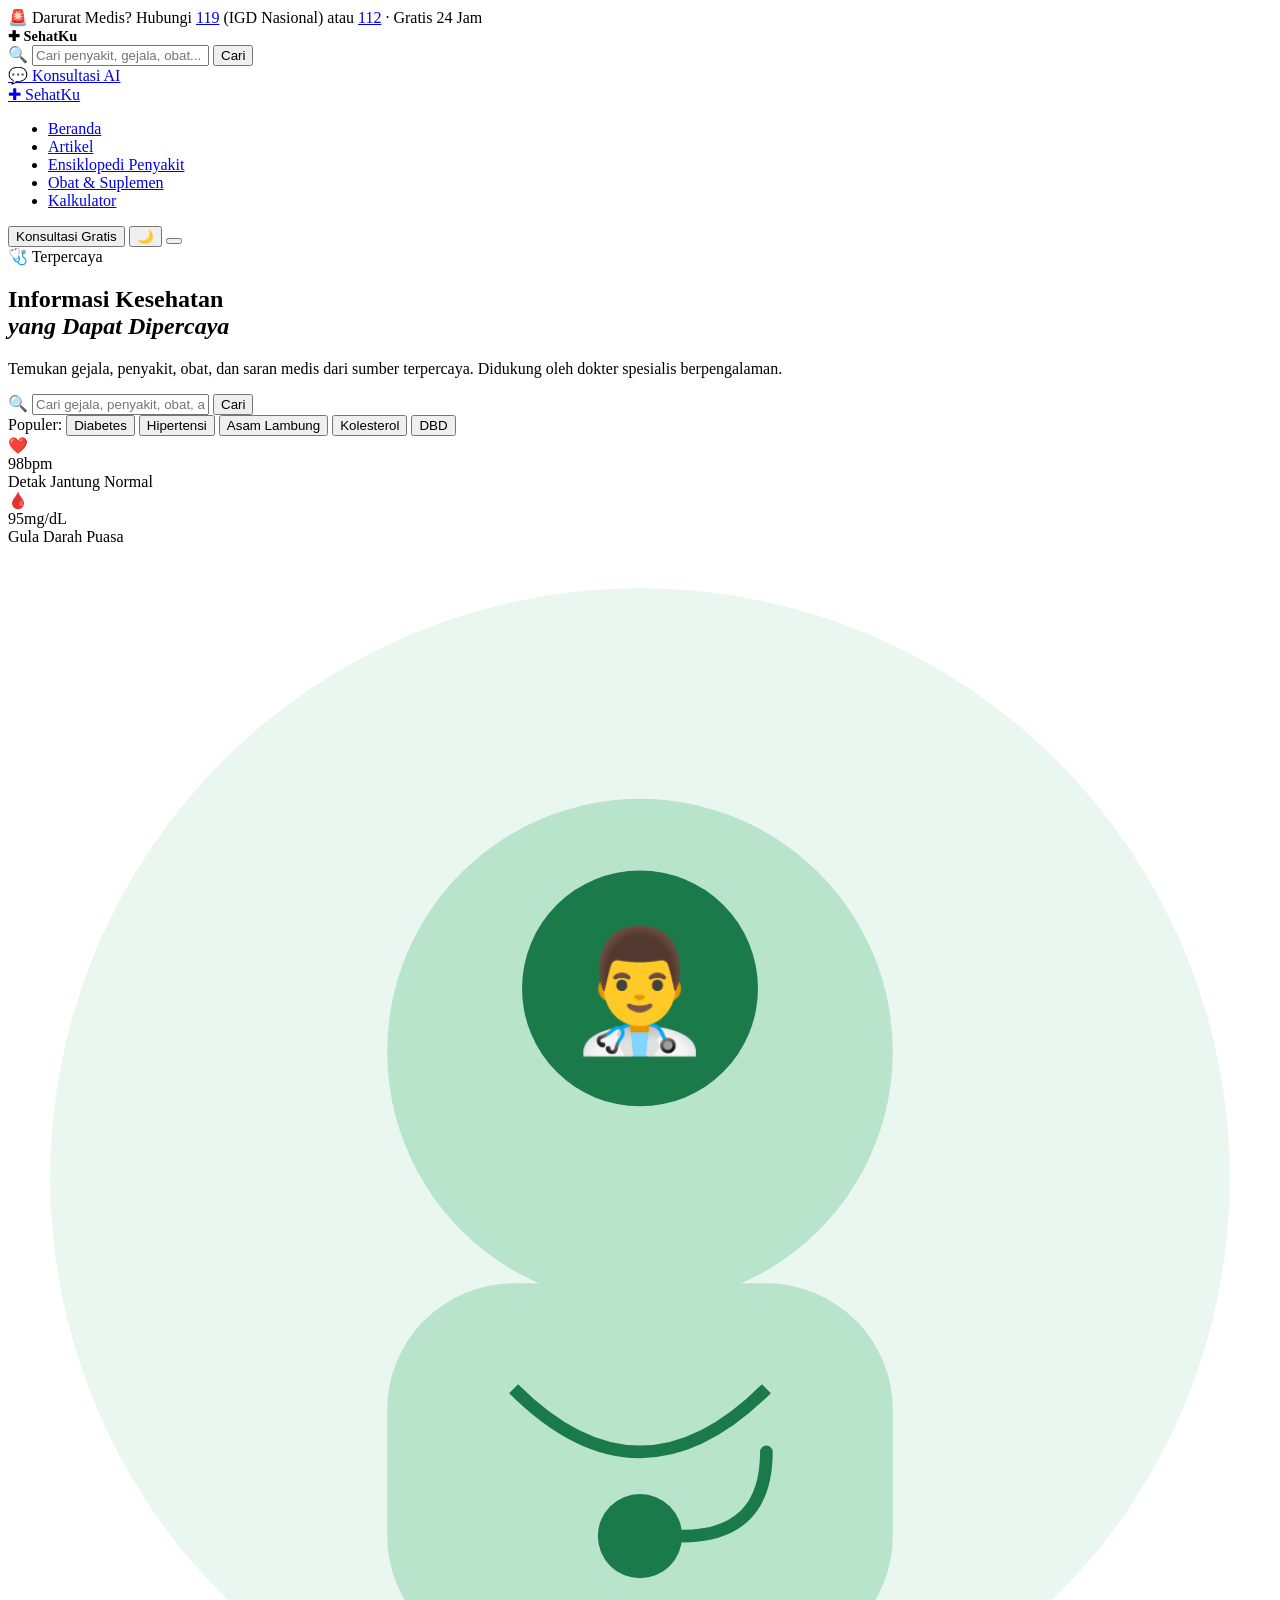
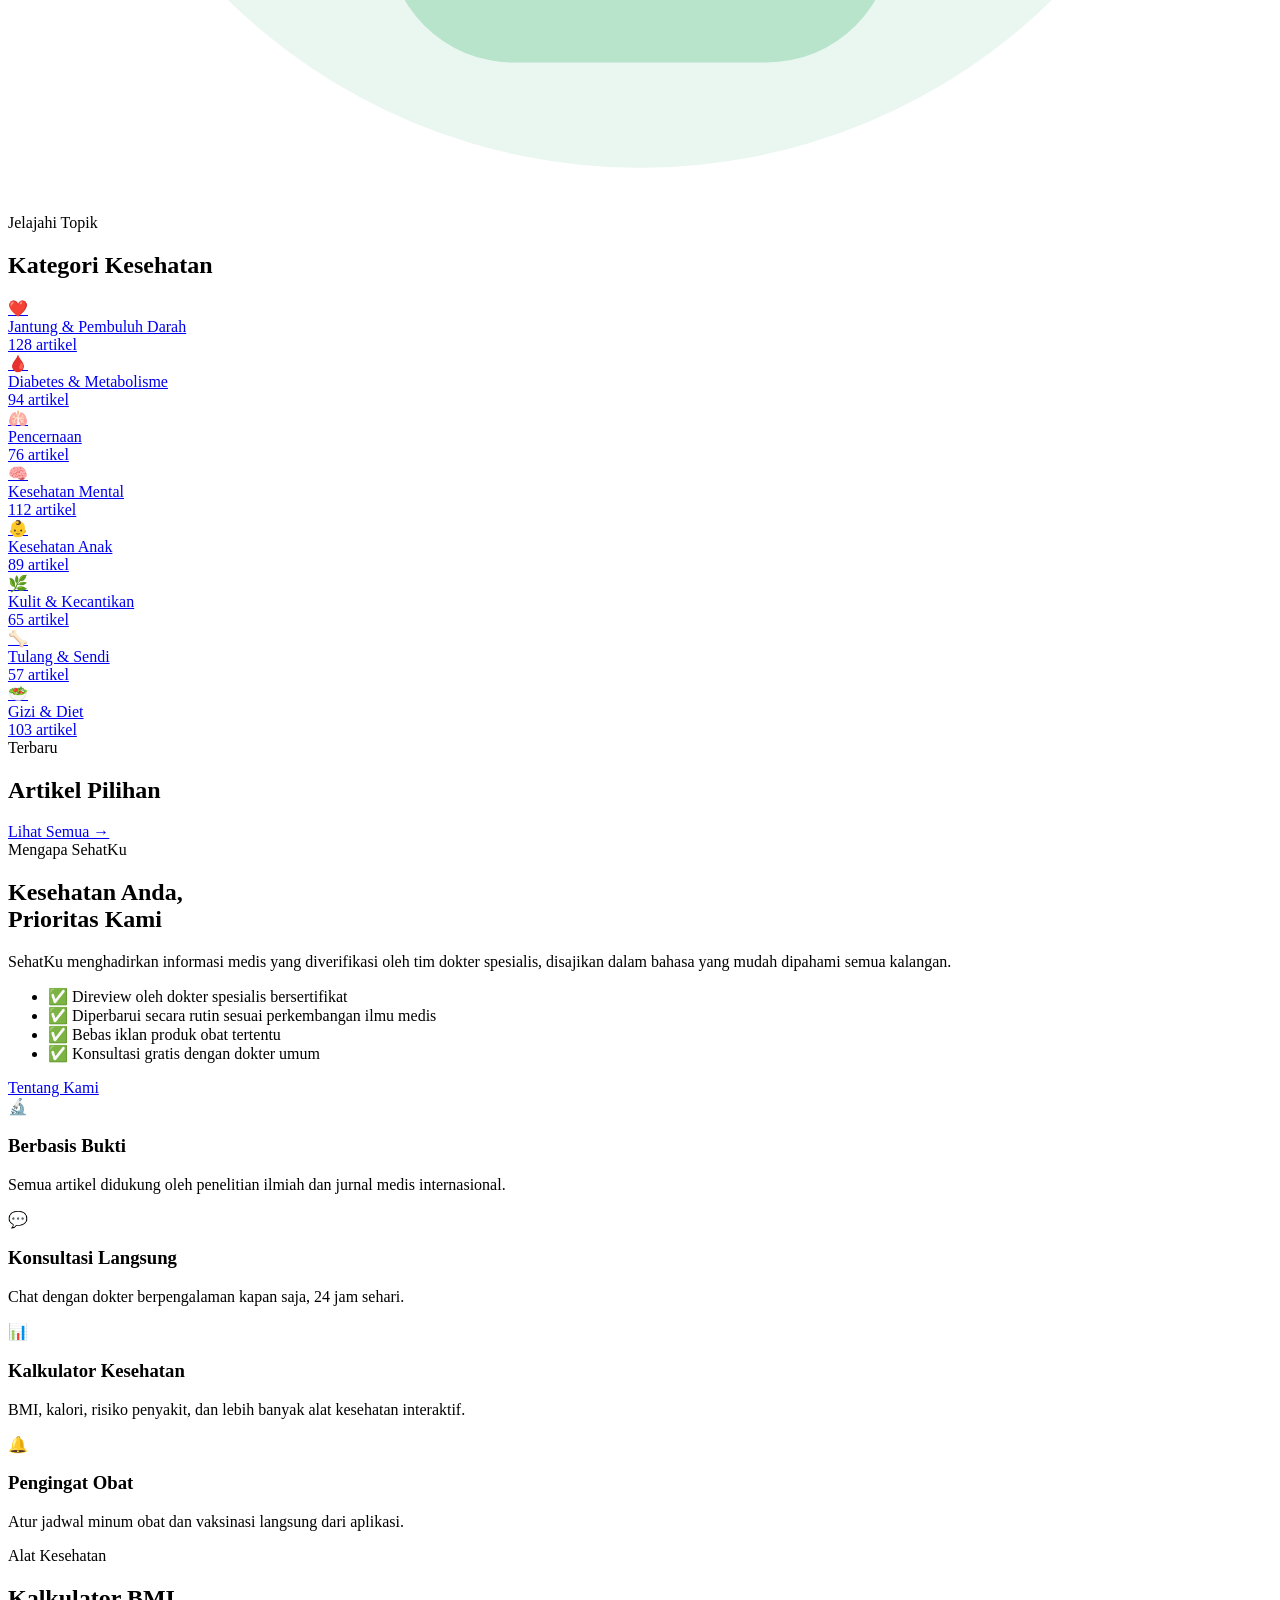
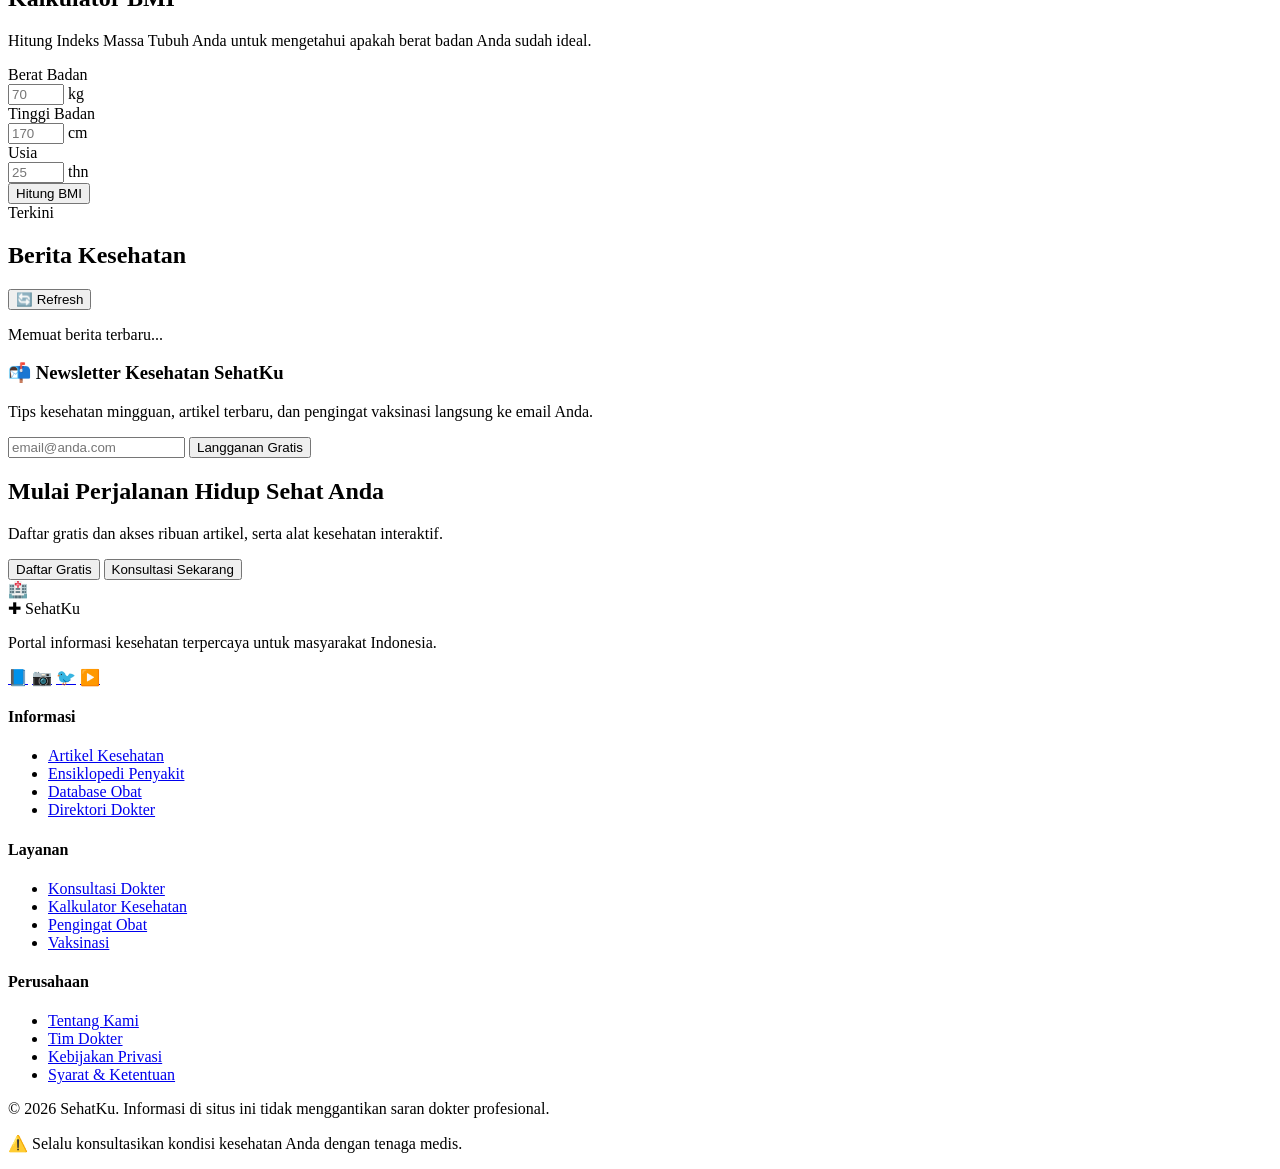
==== commit 7c2bbc17: "Update obat" ====
--- a/index.html
+++ b/index.html
@@ -2,380 +2,432 @@
 <html lang="id">
 
 <head>
-  <meta charset="UTF-8">
-  <meta name="viewport" content="width=device-width, initial-scale=1.0">
-  <title>Akeseoris Shop</title>
+  <meta charset="UTF-8" />
+  <meta name="viewport" content="width=device-width, initial-scale=1.0" />
+  <title>SehatKu — Portal Kesehatan Indonesia</title>
+  <link rel="icon" href="assets/icons/favicon.svg" type="image/svg+xml" />
+  <link rel="stylesheet" href="css/main.css" />
+  <link rel="stylesheet" href="css/components.css" />
+  <link rel="stylesheet" href="css/darkmode.css" />
+  <link rel="preconnect" href="https://fonts.googleapis.com" />
+  <link rel="preconnect" href="https://fonts.gstatic.com" crossorigin />
   <link
-    href="https://fonts.googleapis.com/css2?family=Cormorant+Garamond:ital,wght@0,300;0,400;0,600;1,300;1,400&family=Montserrat:wght@300;400;500;600&display=swap"
-    rel="stylesheet">
-  <link rel="stylesheet" href="style.css">
+    href="https://fonts.googleapis.com/css2?family=Plus+Jakarta+Sans:wght@300;400;500;600;700;800&family=Lora:ital,wght@0,500;0,600;1,400&display=swap"
+    rel="stylesheet" />
 </head>
 
 <body>
-  <div class="cursor" id="cursor"></div>
-  <div class="cursor-follower" id="cursorFollower"></div>
-
-  <nav id="navbar">
-    <a href="#" class="nav-logo">AKESORIS<span>SHOP</span></a>
-    <ul class="nav-links">
-      <li><a href="#pria">Pria</a></li>
-      <li><a href="#wanita">Wanita</a></li>
-      <li><a href="#koleksi">Koleksi</a></li>
-      <li><a href="#tentang">Tentang</a></li>
-      <li><a href="#kontak">Kontak</a></li>
-    </ul>
-    <div class="nav-icons">
-      <button title="Cari" onclick="toggleSearch()">🔍</button>
-      <button title="Akun" onclick="toggleUser()">👤</button>
-      <button onclick="toggleCart()" title="Keranjang" style="position:relative">
-        🛍️
-        <span class="cart-badge" id="cartBadge">0</span>
+  <!-- SCROLL PROGRESS -->
+  <div class="scroll-progress">
+    <div class="scroll-progress-bar" id="scrollBar"></div>
+  </div>
+
+  <!-- EMERGENCY STRIP -->
+  <div class="emergency-strip">
+    🚨 Darurat Medis? Hubungi <a href="tel:119">119</a> (IGD Nasional) atau <a href="tel:112">112</a> &middot; Gratis 24
+    Jam
+  </div>
+
+  <!-- STICKY SEARCH -->
+  <div class="sticky-search" id="stickySearch">
+    <div class="container">
+      <span style="font-weight:700;font-size:.9rem;white-space:nowrap">✚ SehatKu</span>
+      <div class="search-bar">
+        <span class="search-icon">🔍</span>
+        <input type="text" class="search-input" id="stickySearchInput" placeholder="Cari penyakit, gejala, obat..."
+          onkeydown="if(event.key==='Enter'){document.getElementById('heroSearchInput').value=this.value;quickSearch(this.value)}" />
+        <button class="search-btn"
+          onclick="quickSearch(document.getElementById('stickySearchInput').value)">Cari</button>
+      </div>
+    </div>
+  </div>
+
+  <!-- FLOAT CONSULT -->
+  <a href="pages/konsultasi.html" class="float-consult" title="Konsultasi Gratis">
+    <span class="fc-icon">💬</span>
+    <span>Konsultasi AI</span>
+  </a>
+
+  <!-- ===== NAVBAR ===== -->
+  <nav class="navbar" id="navbar">
+    <div class="nav-container">
+      <a href="index.html" class="nav-logo">
+        <span class="logo-icon">✚</span>
+        <span class="logo-text">Sehat<span class="logo-accent">Ku</span></span>
+      </a>
+      <ul class="nav-links" id="navLinks">
+        <li><a href="index.html" class="nav-link active">Beranda</a></li>
+        <li><a href="pages/artikel.html" class="nav-link">Artikel</a></li>
+        <li><a href="pages/penyakit.html" class="nav-link">Ensiklopedi Penyakit</a></li>
+        <li><a href="pages/obat.html" class="nav-link">Obat & Suplemen</a></li>
+        <li><a href="pages/kalkulator.html" class="nav-link">Kalkulator</a></li>
+      </ul>
+      <button class="nav-cta" onclick="window.location.href='pages/konsultasi.html'">Konsultasi Gratis</button>
+      <button class="theme-toggle" id="themeToggle" onclick="toggleTheme()" title="Ganti tema">🌙</button>
+      <button class="hamburger" id="hamburger" aria-label="Menu">
+        <span></span><span></span><span></span>
       </button>
     </div>
   </nav>
+
+  <!-- ===== HERO ===== -->
   <section class="hero">
-    <div class="hero-bg">
-      <div class="hero-float"></div>
-      <div class="hero-float"></div>
-      <div class="hero-float"></div>
+    <div class="hero-bg-shapes">
+      <div class="shape shape-1"></div>
+      <div class="shape shape-2"></div>
+      <div class="shape shape-3"></div>
     </div>
     <div class="hero-content">
-      <p class="hero-eyebrow">Koleksi Eksklusif 2025</p>
-      <h1 class="hero-title">Gaya Yang<br><em>Berbicara</em></h1>
-      <p class="hero-subtitle">Aksesori Premium · Pria & Wanita · Kurated dengan Selera</p>
-      <div class="hero-cta">
-        <a href="#koleksi" class="btn-primary">Lihat Koleksi ✦</a>
-        <a href="#tentang" class="btn-outline">Tentang Kami</a>
-      </div>
-    </div>
-    <div class="hero-scroll">
-      <span>Scroll</span>
-      <div class="scroll-line"></div>
-    </div>
-  </section>
-  </section>
-  <div class="marquee-section">
-    <div class="marquee-track" id="marqueeTrack">
-      <div class="marquee-item"><span>Arloji Mewah</span>
-        <div class="marquee-dot"></div>
-      </div>
-      <div class="marquee-item"><span>Tas Kulit Premium</span>
-        <div class="marquee-dot"></div>
-      </div>
-      <div class="marquee-item"><span>Perhiasan Elegan</span>
-        <div class="marquee-dot"></div>
-      </div>
-      <div class="marquee-item"><span>Dompet Eksklusif</span>
-        <div class="marquee-dot"></div>
-      </div>
-      <div class="marquee-item"><span>Kacamata Designer</span>
-        <div class="marquee-dot"></div>
-      </div>
-      <div class="marquee-item"><span>Ikat Pinggang Kulit</span>
-        <div class="marquee-dot"></div>
-      </div>
-      <div class="marquee-item"><span>Cincin & Gelang</span>
-        <div class="marquee-dot"></div>
-      </div>
-      <div class="marquee-item"><span>Syal & Dasi</span>
-        <div class="marquee-dot"></div>
-      </div>
-      <div class="marquee-item"><span>Arloji Mewah</span>
-        <div class="marquee-dot"></div>
-      </div>
-      <div class="marquee-item"><span>Tas Kulit Premium</span>
-        <div class="marquee-dot"></div>
-      </div>
-      <div class="marquee-item"><span>Perhiasan Elegan</span>
-        <div class="marquee-dot"></div>
-      </div>
-      <div class="marquee-item"><span>Dompet Eksklusif</span>
-        <div class="marquee-dot"></div>
-      </div>
-      <div class="marquee-item"><span>Kacamata Designer</span>
-        <div class="marquee-dot"></div>
-      </div>
-      <div class="marquee-item"><span>Ikat Pinggang Kulit</span>
-        <div class="marquee-dot"></div>
-      </div>
-      <div class="marquee-item"><span>Cincin & Gelang</span>
-        <div class="marquee-dot"></div>
-      </div>
-      <div class="marquee-item"><span>Syal & Dasi</span>
-        <div class="marquee-dot"></div>
-      </div>
-    </div>
-  </div>
-  <div class="categories-section">
-    <div class="cat-grid">
-      <div class="cat-panel men" id="pria">
-        <div class="cat-bg-text">MEN</div>
-        <div class="cat-icon-display">🎩</div>
-        <div class="cat-content">
-          <p class="cat-label">Koleksi Pria</p>
-          <h2 class="cat-title">Gentleman's<br><em>Selection</em></h2>
-          <p class="cat-desc">Dari arloji presisi tinggi hingga dompet kulit full-grain — setiap aksesori dirancang
-            untuk pria yang menghargai kualitas sejati.</p>
-          <a href="#" class="cat-link" onclick="filterGender('pria')">
-            <div class="cat-link-line"></div>
-            Jelajahi Koleksi
-          </a>
-        </div>
-      </div>
-      <div class="cat-panel women" id="wanita">
-        <div class="cat-bg-text">WOMEN</div>
-        <div class="cat-icon-display">👜</div>
-        <div class="cat-content">
-          <p class="cat-label">Koleksi Wanita</p>
-          <h2 class="cat-title">Femme<br><em>Éternelle</em></h2>
-          <p class="cat-desc">Perhiasan halus, tas elegan, dan aksesori pilihan yang merayakan keanggunan feminitas
-            dalam setiap detail yang tak ternilai.</p>
-          <a href="#" class="cat-link" onclick="filterGender('wanita')">
-            <div class="cat-link-line"></div>
-            Jelajahi Koleksi
-          </a>
-        </div>
-      </div>
-    </div>
-  </div>
-  <section class="gender-section" id="koleksi">
-    <div class="section-header">
-      <p class="section-eyebrow">Produk Unggulan</p>
-      <h2 class="section-title">Pilihan <em>Terbaik</em> Kami</h2>
-      <div class="section-divider"></div>
-    </div>
-
-    <div class="gender-tabs" style="margin-bottom:60px">
-      <button class="gender-tab active" onclick="filterGender('semua', this)">Semua</button>
-      <button class="gender-tab" onclick="filterGender('pria', this)">Pria</button>
-      <button class="gender-tab" onclick="filterGender('wanita', this)">Wanita</button>
-    </div>
-
-    <div class="product-grid" id="productGrid">
-    </div>
-  </section>
-  <div class="gender-tabs" style="margin-bottom:60px">
-    <button class="gender-tab active" onclick="filterGender('semua', this)">Semua</button>
-    <button class="gender-tab" onclick="filterGender('pria', this)">Pria</button>
-    <button class="gender-tab" onclick="filterGender('wanita', this)">Wanita</button>
-  </div>
-
-  <div class="product-grid" id="productGrid">
-  </div>
-  </section>
-
-  <div style="padding: 0 0 120px;">
-    <div class="featured-banner">
-      <div>
-        <p class="featured-eyebrow">✦ Penawaran Terbatas</p>
-        <h2 class="featured-title">Flash Sale<br><strong>Minggu Ini</strong></h2>
-        <p class="featured-text">Dapatkan diskon eksklusif hingga 40% untuk koleksi pilihan arloji dan tas kulit
-          premium. Penawaran berakhir dalam:</p>
-        <div class="countdown" id="countdown">
-          <div class="countdown-item">
-            <div class="countdown-num" id="cdH">08</div>
-            <div class="countdown-label">Jam</div>
-          </div>
-          <div class="countdown-item">
-            <div class="countdown-num" id="cdM">45</div>
-            <div class="countdown-label">Menit</div>
-          </div>
-          <div class="countdown-item">
-            <div class="countdown-num" id="cdS">30</div>
-            <div class="countdown-label">Detik</div>
-          </div>
-        </div>
-        <button class="btn-primary" onclick="showToast('Penawaran disimpan!')">Klaim Diskon ✦</button>
-      </div>
-      <div class="featured-visual">
-        <div class="featured-circle">
-          <div class="featured-emoji">⌚</div>
-        </div>
-        <div class="featured-tag">SALE 40%</div>
-      </div>
-    </div>
-  </div>
-  <section class="testimonial-section">
-    <div class="section-header">
-      <p class="section-eyebrow">Ulasan Pelanggan</p>
-      <h2 class="section-title">Kata <em>Mereka</em></h2>
-      <div class="section-divider"></div>
-    </div>
-    <div class="testimonial-grid">
-      <div class="testimonial-card">
-        <p class="testimonial-text">Arloji yang saya beli kualitasnya luar biasa. Packaging-nya sangat premium dan
-          pengiriman tepat waktu. Pasti akan beli lagi!</p>
-        <div class="testimonial-author">
-          <div class="author-avatar">👨</div>
-          <div>
-            <div class="author-name">Budi Santoso</div>
-            <div class="author-role">Pelanggan Setia · Jakarta</div>
-            <div class="author-stars">
-              <span class="star">★</span><span class="star">★</span><span class="star">★</span><span
-                class="star">★</span><span class="star">★</span>
+      <div class="hero-badge">🩺 Terpercaya</div>
+      <h1 class="hero-title">
+        Informasi Kesehatan<br />
+        <em>yang Dapat Dipercaya</em>
+      </h1>
+      <p class="hero-subtitle">Temukan gejala, penyakit, obat, dan saran medis dari sumber terpercaya. Didukung oleh
+        dokter spesialis berpengalaman.</p>
+
+      <!-- SEARCH BAR UTAMA -->
+      <div class="search-wrapper" id="mainSearch">
+        <div class="search-bar">
+          <span class="search-icon">🔍</span>
+          <input type="text" id="heroSearchInput" class="search-input"
+            placeholder="Cari gejala, penyakit, obat, atau artikel kesehatan..." autocomplete="off" />
+          <button class="search-btn" id="heroSearchBtn">Cari</button>
+        </div>
+        <div class="search-suggestions" id="searchSuggestions"></div>
+        <div class="search-tags">
+          <span class="tag-label">Populer:</span>
+          <button class="search-tag" onclick="quickSearch('diabetes')">Diabetes</button>
+          <button class="search-tag" onclick="quickSearch('hipertensi')">Hipertensi</button>
+          <button class="search-tag" onclick="quickSearch('asam lambung')">Asam Lambung</button>
+          <button class="search-tag" onclick="quickSearch('kolesterol')">Kolesterol</button>
+          <button class="search-tag" onclick="quickSearch('demam berdarah')">DBD</button>
+        </div>
+      </div>
+    </div>
+    <div class="hero-image">
+      <div class="hero-card card-pulse">
+        <div class="hcard-icon">❤️</div>
+        <div class="hcard-text">
+          <div class="hcard-val">98<span>bpm</span></div>
+          <div class="hcard-label">Detak Jantung Normal</div>
+        </div>
+      </div>
+      <div class="hero-card card-glucose">
+        <div class="hcard-icon">🩸</div>
+        <div class="hcard-text">
+          <div class="hcard-val">95<span>mg/dL</span></div>
+          <div class="hcard-label">Gula Darah Puasa</div>
+        </div>
+      </div>
+      <div class="hero-illustration">
+        <svg viewBox="0 0 300 300" fill="none" xmlns="http://www.w3.org/2000/svg">
+          <circle cx="150" cy="150" r="140" fill="#EAF6F0" />
+          <circle cx="150" cy="120" r="60" fill="#B8E4CC" />
+          <rect x="90" y="175" width="120" height="90" rx="30" fill="#B8E4CC" />
+          <!-- stethoscope simplified -->
+          <circle cx="150" cy="105" r="28" fill="#1a7a4a" />
+          <text x="150" y="115" text-anchor="middle" font-size="28" fill="white">👨‍⚕️</text>
+          <path d="M120 200 Q150 230 180 200" stroke="#1a7a4a" stroke-width="3" fill="none" />
+          <circle cx="150" cy="235" r="10" fill="#1a7a4a" />
+          <path d="M160 235 Q180 235 180 215" stroke="#1a7a4a" stroke-width="3" fill="none" stroke-linecap="round" />
+        </svg>
+      </div>
+    </div>
+  </section>
+
+  <!-- ===== HASIL PENCARIAN (hidden by default) ===== -->
+  <section class="search-results-section" id="searchResultsSection" style="display:none">
+    <div class="container">
+      <div class="results-header">
+        <h2>Hasil Pencarian: "<span id="searchQueryDisplay"></span>"</h2>
+        <button class="close-results" onclick="closeSearchResults()">✕ Tutup</button>
+      </div>
+      <div class="results-tabs">
+        <button class="rtab active" data-tab="all">Semua</button>
+        <button class="rtab" data-tab="wiki">Wikipedia</button>
+        <button class="rtab" data-tab="news">Berita Kesehatan</button>
+      </div>
+      <div class="results-loading" id="resultsLoading">
+        <div class="loading-spinner"></div>
+        <p>Mencari informasi dari berbagai sumber...</p>
+      </div>
+      <div class="results-grid" id="resultsGrid"></div>
+      <div class="results-source-note">
+        <span>📰</span> Hasil dikumpulkan dari Wikipedia, berita kesehatan, dan basis data medis terpercaya.
+      </div>
+    </div>
+  </section>
+  <!-- ===== KATEGORI ===== -->
+  <section class="categories section">
+    <div class="container">
+      <div class="section-header">
+        <div class="section-eyebrow">Jelajahi Topik</div>
+        <h2 class="section-title">Kategori Kesehatan</h2>
+      </div>
+      <div class="categories-grid">
+        <a href="pages/kategori.html?c=jantung" class="cat-card">
+          <div class="cat-icon">❤️</div>
+          <div class="cat-name">Jantung & Pembuluh Darah</div>
+          <div class="cat-count">128 artikel</div>
+        </a>
+        <a href="pages/kategori.html?c=diabetes" class="cat-card">
+          <div class="cat-icon">🩸</div>
+          <div class="cat-name">Diabetes & Metabolisme</div>
+          <div class="cat-count">94 artikel</div>
+        </a>
+        <a href="pages/kategori.html?c=pencernaan" class="cat-card">
+          <div class="cat-icon">🫁</div>
+          <div class="cat-name">Pencernaan</div>
+          <div class="cat-count">76 artikel</div>
+        </a>
+        <a href="pages/kategori.html?c=mental" class="cat-card">
+          <div class="cat-icon">🧠</div>
+          <div class="cat-name">Kesehatan Mental</div>
+          <div class="cat-count">112 artikel</div>
+        </a>
+        <a href="pages/kategori.html?c=anak" class="cat-card">
+          <div class="cat-icon">👶</div>
+          <div class="cat-name">Kesehatan Anak</div>
+          <div class="cat-count">89 artikel</div>
+        </a>
+        <a href="pages/kategori.html?c=kulit" class="cat-card">
+          <div class="cat-icon">🌿</div>
+          <div class="cat-name">Kulit & Kecantikan</div>
+          <div class="cat-count">65 artikel</div>
+        </a>
+        <a href="pages/kategori.html?c=tulang" class="cat-card">
+          <div class="cat-icon">🦴</div>
+          <div class="cat-name">Tulang & Sendi</div>
+          <div class="cat-count">57 artikel</div>
+        </a>
+        <a href="pages/kategori.html?c=gizi" class="cat-card">
+          <div class="cat-icon">🥗</div>
+          <div class="cat-name">Gizi & Diet</div>
+          <div class="cat-count">103 artikel</div>
+        </a>
+      </div>
+    </div>
+  </section>
+
+  <!-- ===== ARTIKEL TERBARU ===== -->
+  <section class="articles section" id="artikelTerbaru">
+    <div class="container">
+      <div class="section-header">
+        <div class="section-eyebrow">Terbaru</div>
+        <h2 class="section-title">Artikel Pilihan</h2>
+        <a href="pages/artikel.html" class="section-link">Lihat Semua →</a>
+      </div>
+      <div class="articles-grid" id="articlesGrid">
+        <!-- Loaded by JS -->
+      </div>
+    </div>
+  </section>
+
+  <!-- ===== FITUR UNGGULAN ===== -->
+  <section class="features section">
+    <div class="container">
+      <div class="features-inner">
+        <div class="features-text">
+          <div class="section-eyebrow">Mengapa SehatKu</div>
+          <h2 class="section-title">Kesehatan Anda,<br />Prioritas Kami</h2>
+          <p class="features-desc">SehatKu menghadirkan informasi medis yang diverifikasi oleh tim dokter spesialis,
+            disajikan dalam bahasa yang mudah dipahami semua kalangan.</p>
+          <ul class="features-list">
+            <li>✅ Direview oleh dokter spesialis bersertifikat</li>
+            <li>✅ Diperbarui secara rutin sesuai perkembangan ilmu medis</li>
+            <li>✅ Bebas iklan produk obat tertentu</li>
+            <li>✅ Konsultasi gratis dengan dokter umum</li>
+          </ul>
+          <a href="pages/tentang.html" class="btn-primary">Tentang Kami</a>
+        </div>
+        <div class="features-cards">
+          <div class="feat-card">
+            <div class="feat-icon">🔬</div>
+            <h3>Berbasis Bukti</h3>
+            <p>Semua artikel didukung oleh penelitian ilmiah dan jurnal medis internasional.</p>
+          </div>
+          <div class="feat-card feat-card--accent">
+            <div class="feat-icon">💬</div>
+            <h3>Konsultasi Langsung</h3>
+            <p>Chat dengan dokter berpengalaman kapan saja, 24 jam sehari.</p>
+          </div>
+          <div class="feat-card">
+            <div class="feat-icon">📊</div>
+            <h3>Kalkulator Kesehatan</h3>
+            <p>BMI, kalori, risiko penyakit, dan lebih banyak alat kesehatan interaktif.</p>
+          </div>
+          <div class="feat-card feat-card--accent">
+            <div class="feat-icon">🔔</div>
+            <h3>Pengingat Obat</h3>
+            <p>Atur jadwal minum obat dan vaksinasi langsung dari aplikasi.</p>
+          </div>
+        </div>
+      </div>
+    </div>
+  </section>
+
+  <!-- ===== KALKULATOR BMI ===== -->
+  <section class="bmi-section section">
+    <div class="container">
+      <div class="bmi-card">
+        <div class="bmi-info">
+          <div class="section-eyebrow">Alat Kesehatan</div>
+          <h2>Kalkulator BMI</h2>
+          <p>Hitung Indeks Massa Tubuh Anda untuk mengetahui apakah berat badan Anda sudah ideal.</p>
+        </div>
+        <div class="bmi-form">
+          <div class="bmi-inputs">
+            <div class="bmi-field">
+              <label>Berat Badan</label>
+              <div class="input-unit">
+                <input type="number" id="bmiWeight" placeholder="70" min="1" max="300" />
+                <span>kg</span>
+              </div>
             </div>
-          </div>
-        </div>
-      </div>
-      <div class="testimonial-card">
-        <p class="testimonial-text">Tas kulit yang saya beli sangat indah dan autentik. Detailnya sempurna, bahannya
-          terasa mewah. LUXORA adalah pilihan terbaik!</p>
-        <div class="testimonial-author">
-          <div class="author-avatar">👩</div>
-          <div>
-            <div class="author-name">Sari Dewi</div>
-            <div class="author-role">Fashion Enthusiast · Surabaya</div>
-            <div class="author-stars">
-              <span class="star">★</span><span class="star">★</span><span class="star">★</span><span
-                class="star">★</span><span class="star">★</span>
+            <div class="bmi-field">
+              <label>Tinggi Badan</label>
+              <div class="input-unit">
+                <input type="number" id="bmiHeight" placeholder="170" min="1" max="300" />
+                <span>cm</span>
+              </div>
             </div>
-          </div>
-        </div>
-      </div>
-      <div class="testimonial-card">
-        <p class="testimonial-text">Customer service yang responsif dan produk yang melampaui ekspektasi. Gelang
-          emas-nya sempurna sebagai hadiah ulang tahun istri saya.</p>
-        <div class="testimonial-author">
-          <div class="author-avatar">👨</div>
-          <div>
-            <div class="author-name">Reza Pratama</div>
-            <div class="author-role">Pelanggan Premium · Bandung</div>
-            <div class="author-stars">
-              <span class="star">★</span><span class="star">★</span><span class="star">★</span><span
-                class="star">★</span><span class="star">★</span>
+            <div class="bmi-field">
+              <label>Usia</label>
+              <div class="input-unit">
+                <input type="number" id="bmiAge" placeholder="25" min="1" max="120" />
+                <span>thn</span>
+              </div>
             </div>
           </div>
-        </div>
-      </div>
-    </div>
-  </section>
-  <div class="brands-section" id="tentang">
-    <div class="section-header" style="margin-bottom:0">
-      <p class="section-eyebrow">Brand Partner</p>
-      <h2 class="section-title" style="font-size:36px">Kami Bermitra Dengan
-        <em>Terbaik</em>
-      </h2>
-    </div>
-    <div class="brands-grid">
-      <div class="brand-item">AURORA</div>
-      <div class="brand-item">VERONE</div>
-      <div class="brand-item">ELARA</div>
-      <div class="brand-item">NOIR CO</div>
-      <div class="brand-item">SOLESTE</div>
-      <div class="brand-item">MARIEN</div>
-    </div>
-  </div>
-  <section class="newsletter-section" id="kontak">
-    <p class="section-eyebrow">Newsletter</p>
-    <h2 class="section-title">Dapatkan <em>Penawaran</em> Eksklusif</h2>
-    <p style="font-size:12px;color:var(--gray);margin-top:16px;letterspacing:1px;">Daftarkan email Anda dan jadilah
-      yang pertama mendapat koleksi terbaru & promo spesial</p>
-    <div class="newsletter-form">
-      <input type="email" class="newsletter-input" placeholder="Masukkan email 
-Anda..." id="emailInput">
-      <button class="newsletter-btn" onclick="subscribeNewsletter()">Daftar
-        ✦</button>
-    </div>
-  </section>
-  <footer>
-    <div class="footer-grid">
-      <div>
-        <div class="footer-brand-name">LUX<em>ORA</em></div>
-        <p class="footer-desc">Aksesori premium untuk pria dan wanita yang
-          menghargai keindahan dalam setiap detail.
-          Lebih dari sekadar aksesori — ini adalah pernyataan gaya.</p>
-        <div class="footer-socials">
-          <div class="social-icon">📘</div>
-          <div class="social-icon">📸</div>
-          <div class="social-icon">🐦</div>
-          <div class="social-icon">▶️</div>
-        </div>
-      </div>
-      <div>
-        <div class="footer-col-title">Belanja</div>
-        <ul class="footer-links">
-          <li><a href="#">Koleksi Pria</a></li>
-          <li><a href="#">Koleksi Wanita</a></li>
-          <li><a href="#">New Arrivals</a></li>
-          <li><a href="#">Sale & Promo</a></li>
-          <li><a href="#">Edisi Terbatas</a></li>
-        </ul>
-      </div>
-      <div>
-        <div class="footer-col-title">Informasi</div>
-        <ul class="footer-links">
-          <li><a href="#">Tentang Kami</a></li>
-          <li><a href="#">Blog & Gaya Hidup</a></li>
-          <li><a href="#">Panduan Ukuran</a></li>
-          <li><a href="#">Autentikasi Produk</a></li>
-          <li><a href="#">Karir</a></li>
-        </ul>
-      </div>
-      <div>
-        <div class="footer-col-title">Bantuan</div>
-        <ul class="footer-links">
-          <li><a href="#">Hubungi Kami</a></li>
-          <li><a href="#">Pengiriman & Return</a></li>
-          <li><a href="#">FAQ</a></li>
-          <li><a href="#">Lacak Pesanan</a></li>
-          <li><a href="#">Garansi Produk</a></li>
-        </ul>
-      </div>
-    </div>
-    <div class="footer-bottom">
-      <p class="footer-copy">© 2025 My Accesory. Semua Hak Dilindungi.</p>
-      <div class="footer-legal">
-        <a href="#">Kebijakan Privasi</a>
-        <a href="#">Syarat & Ketentuan</a>
-        <a href="#">Cookie</a>
+          <button class="btn-primary bmi-btn" onclick="calculateBMI()">Hitung BMI</button>
+          <div class="bmi-result" id="bmiResult" style="display:none">
+            <div class="bmi-score" id="bmiScore"></div>
+            <div class="bmi-category" id="bmiCategory"></div>
+            <div class="bmi-advice" id="bmiAdvice"></div>
+            <div class="bmi-scale">
+              <div class="bmi-bar">
+                <div class="bmi-indicator" id="bmiIndicator"></div>
+              </div>
+              <div class="bmi-labels">
+                <span>Kurus</span><span>Normal</span><span>Gemuk</span><span>Obesitas</span>
+              </div>
+            </div>
+          </div>
+        </div>
+      </div>
+    </div>
+  </section>
+
+  <!-- ===== BERITA KESEHATAN LIVE ===== -->
+  <section class="news-section section">
+    <div class="container">
+      <div class="section-header">
+        <div class="section-eyebrow">Terkini</div>
+        <h2 class="section-title">Berita Kesehatan</h2>
+        <button class="section-link" onclick="loadHealthNews()">🔄 Refresh</button>
+      </div>
+      <div class="news-loading" id="newsLoading">
+        <div class="loading-spinner"></div>
+        <p>Memuat berita terbaru...</p>
+      </div>
+      <div class="news-grid" id="newsGrid"></div>
+    </div>
+  </section>
+
+
+  <!-- ===== NEWSLETTER ===== -->
+  <section class="newsletter-bar">
+    <div class="container">
+      <div class="newsletter-inner">
+        <div class="newsletter-text">
+          <h3>📬 Newsletter Kesehatan SehatKu</h3>
+          <p>Tips kesehatan mingguan, artikel terbaru, dan pengingat vaksinasi langsung ke email Anda.</p>
+        </div>
+        <div class="newsletter-form">
+          <input type="email" class="newsletter-input" id="newsletterEmail" placeholder="email@anda.com" />
+          <button class="newsletter-btn" onclick="subscribeNewsletter()">Langganan Gratis</button>
+        </div>
+      </div>
+    </div>
+  </section>
+
+  <!-- ===== CTA ===== -->
+  <section class="cta-section">
+    <div class="container">
+      <div class="cta-card">
+        <div class="cta-content">
+          <h2>Mulai Perjalanan Hidup Sehat Anda</h2>
+          <p>Daftar gratis dan akses ribuan artikel, serta alat kesehatan interaktif.</p>
+          <div class="cta-btns">
+            <button class="btn-primary" onclick="alert('Fitur pendaftaran akan segera hadir!')">Daftar Gratis</button>
+            <button class="btn-outline" onclick="window.location.href='pages/konsultasi.html'">Konsultasi
+              Sekarang</button>
+          </div>
+        </div>
+        <div class="cta-visual">🏥</div>
+      </div>
+    </div>
+  </section>
+
+  <!-- ===== FOOTER ===== -->
+  <footer class="footer">
+    <div class="container">
+      <div class="footer-grid">
+        <div class="footer-brand">
+          <div class="nav-logo">
+            <span class="logo-icon">✚</span>
+            <span class="logo-text">Sehat<span class="logo-accent">Ku</span></span>
+          </div>
+          <p>Portal informasi kesehatan terpercaya untuk masyarakat Indonesia.</p>
+          <div class="footer-socials">
+            <a href="#" class="social-btn">📘</a>
+            <a href="#" class="social-btn">📷</a>
+            <a href="#" class="social-btn">🐦</a>
+            <a href="#" class="social-btn">▶️</a>
+          </div>
+        </div>
+        <div class="footer-col">
+          <h4>Informasi</h4>
+          <ul>
+            <li><a href="pages/artikel.html">Artikel Kesehatan</a></li>
+            <li><a href="pages/penyakit.html">Ensiklopedi Penyakit</a></li>
+            <li><a href="pages/obat.html">Database Obat</a></li>
+            <li><a href="pages/dokter.html">Direktori Dokter</a></li>
+          </ul>
+        </div>
+        <div class="footer-col">
+          <h4>Layanan</h4>
+          <ul>
+            <li><a href="pages/konsultasi.html">Konsultasi Dokter</a></li>
+            <li><a href="#">Kalkulator Kesehatan</a></li>
+            <li><a href="#">Pengingat Obat</a></li>
+            <li><a href="#">Vaksinasi</a></li>
+          </ul>
+        </div>
+        <div class="footer-col">
+          <h4>Perusahaan</h4>
+          <ul>
+            <li><a href="pages/tentang.html">Tentang Kami</a></li>
+            <li><a href="#">Tim Dokter</a></li>
+            <li><a href="#">Kebijakan Privasi</a></li>
+            <li><a href="#">Syarat & Ketentuan</a></li>
+          </ul>
+        </div>
+      </div>
+      <div class="footer-bottom">
+        <p>© 2026 SehatKu. Informasi di situs ini tidak menggantikan saran dokter profesional.</p>
+        <p class="footer-disclaimer">⚠️ Selalu konsultasikan kondisi kesehatan Anda dengan tenaga medis.</p>
       </div>
     </div>
   </footer>
-  <div class="cart-overlay" id="cartOverlay" onclick="toggleCart()"></div>
-  <div class="cart-sidebar" id="cartSidebar">
-    <div class="cart-header">
-      <div class="cart-title">Keranjang</div>
-      <button class="cart-close" onclick="toggleCart()">✕</button>
-    </div>
-    <div class="cart-items" id="cartItems">
-      <p style="font-size:13px;color:var(--gray);text-align:center;margintop:60px;font-style:italic;">Keranjang Anda
-        kosong</p>
-    </div>
-    <div class="cart-footer" id="cartFooter" style="display:none">
-      <div class="cart-total-row">
-        <span class="cart-total-label">Total</span>
-        <span class="cart-total-val" id="cartTotal">Rp 0</span>
-      </div>
-      <button class="checkout-btn">Checkout Sekarang →</button>
-    </div>
-  </div>
-  <div class="toast" id="toast">✦ <span id="toastMsg"></span></div>
-  <div class="modal-overlay" id="searchOverlay" onclick="closeSearch()"></div>
-  <div class="search-modal" id="searchModal">
-    <div class="search-modal-inner">
-      <p class="search-label">Apa yang Anda cari?</p>
-      <div class="search-input-wrap">
-        <span class="search-icon-input">🔍</span>
-        <input type="text" class="search-input" id="searchInput" placeholder="Cari produk, kategori..."
-          oninput="doSearch(this.value)" onkeydown="if(event.key==='Escape')closeSearch()">
-        <button class="search-clear" id="searchClear" onclick="clearSearch()" style="display:none">✕</button>
-      </div>
-      <div class="search-suggestions" id="searchSuggestions">
-        <p class="search-hint">Pencarian populer:</p>
-        <div class="search-tags">
-          <span class="search-tag" onclick="quickSearch('Arloji')">Arloji</span>
-          <span class="search-tag" onclick="quickSearch('Tas')">Tas Kulit</span>
-          <span class="search-tag" onclick="quickSearch('Perhiasan')">Perhiasan</span>
-          <span class="search-tag" onclick="quickSearch('Dompet')">Dompet</span>
-          <span class="search-tag" onclick="quickSearch('Gelang')">Gelang</span>
-        </div>
-      </div>
-      <div class="search-results" id="searchResults"></div>
-    </div>
-    <button class="modal-close-btn" onclick="closeSearch()">✕ Tutup</button>
-  </div>
-
-
+
+  <script src="js/main.js"></script>
+  <script src="js/search.js"></script>
+  <script src="js/bmi.js"></script>
+  <script src="js/news.js"></script>
+  <script src="js/articles.js"></script>
+  <script src="js/darkmode.js"></script>
 </body>
 
-</html>+                                                               </html>
